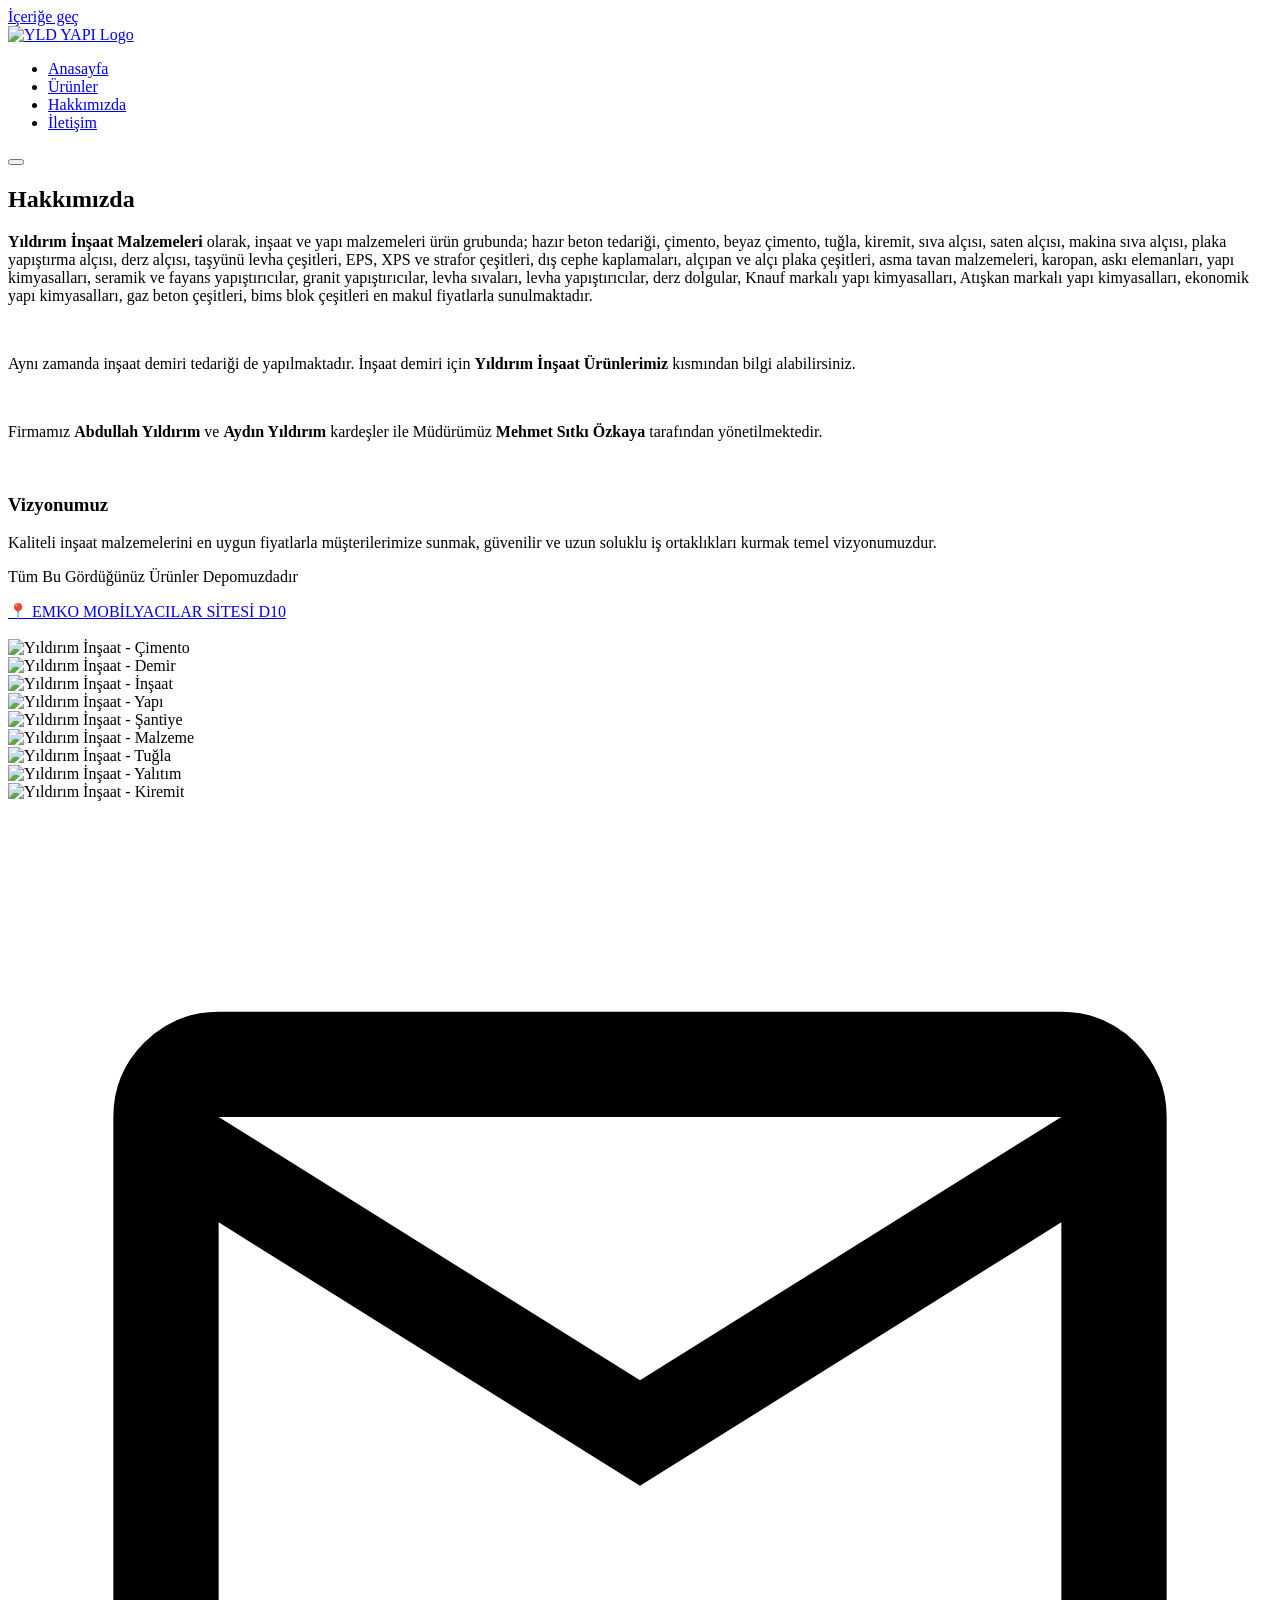
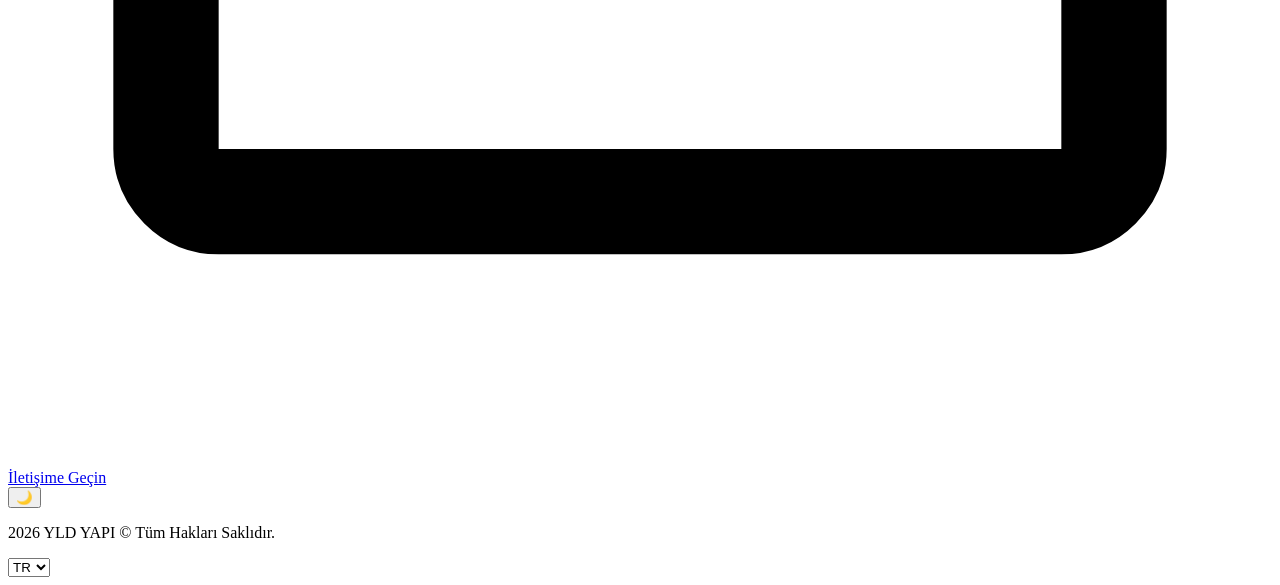
==== hakkimizda.html @ 41328c73 "İlk yapı:4 Sayfalık Html İskeleti" ====
<!DOCTYPE html>
<html lang="tr">
<head>
    <meta charset="UTF-8">
    <meta name="viewport" content="width=device-width, initial-scale=1.0">
    <meta name="description" content="Yıldırım İnşaat Malzemeleri Hakkımızda - 1969'dan beri Eskişehir'de hizmet veren güvenilir inşaat malzemeleri tedarikçisi.">
    <meta property="og:title" content="Hakkımızda | YLD YAPI">
    <meta property="og:description" content="Yıldırım İnşaat Malzemeleri - 1969'dan beri güven.">
    <meta property="og:type" content="website">
    <meta property="og:image" content="resimler/logo.png">
    <link rel="icon" type="image/png" href="resimler/logo.png">
    <link rel="preconnect" href="https://www.googletagmanager.com">
    <link rel="preconnect" href="https://www.google-analytics.com">
    <script>
        window.addEventListener('load', function () {
            var s = document.createElement('script');
            s.async = true;
            s.src = 'https://www.googletagmanager.com/gtag/js?id=G-CNSS5BG22V';
            document.head.appendChild(s);
            window.dataLayer = window.dataLayer || [];
            function gtag() { dataLayer.push(arguments); }
            gtag('js', new Date());
            gtag('config', 'G-CNSS5BG22V');
        });
    </script>
    <title data-i18n="title-about">Hakkımızda | YLD YAPI</title>
    <link rel="preload" as="style" href="style.min.css" onload="this.onload=null;this.rel='stylesheet'">
    <noscript><link rel="stylesheet" href="style.min.css"></noscript>
</head>
<body>
    <a href="#main-content" class="skip-link" data-i18n="skip-label">İçeriğe geç</a>

    <header>
        <div class="logo"><a href="index.html"><img src="resimler/logo.png" alt="YLD YAPI Logo"></a></div>
        <nav class="main-nav">
            <ul>
                <li><a href="index.html"><span class="nav-text" data-i18n="nav-home">Anasayfa</span></a></li>
                <li><a href="urunler.html"><span class="nav-text" data-i18n="nav-products">Ürünler</span></a></li>
                <li><a href="hakkimizda.html"><span class="nav-text" data-i18n="nav-about">Hakkımızda</span></a></li>
                <li><a href="iletisim.html"><span class="nav-text" data-i18n="nav-contact">İletişim</span></a></li>
            </ul>
        </nav>
        <button class="hamburger" aria-label="Menü">
            <span></span><span></span><span></span>
        </button>
    </header>

    <main id="main-content" class="container">
        <h2 data-i18n="about-title">Hakkımızda</h2>
        <p data-i18n="about-p1"><strong>Yıldırım İnşaat Malzemeleri</strong> olarak, inşaat ve yapı malzemeleri ürün grubunda; hazır beton tedariği, çimento, beyaz çimento, tuğla, kiremit, sıva alçısı, saten alçısı, makina sıva alçısı, plaka yapıştırma alçısı, derz alçısı, taşyünü levha çeşitleri, EPS, XPS ve strafor çeşitleri, dış cephe kaplamaları, alçıpan ve alçı plaka çeşitleri, asma tavan malzemeleri, karopan, askı elemanları, yapı kimyasalları, seramik ve fayans yapıştırıcılar, granit yapıştırıcılar, levha sıvaları, levha yapıştırıcılar, derz dolgular, Knauf markalı yapı kimyasalları, Atışkan markalı yapı kimyasalları, ekonomik yapı kimyasalları, gaz beton çeşitleri, bims blok çeşitleri en makul fiyatlarla sunulmaktadır.</p>
        <br>
        <p data-i18n="about-p2">Aynı zamanda inşaat demiri tedariği de yapılmaktadır. İnşaat demiri için <strong>Yıldırım İnşaat Ürünlerimiz</strong> kısmından bilgi alabilirsiniz.</p>
        <br>
        <p data-i18n="about-p3">Firmamız <strong>Abdullah Yıldırım</strong> ve <strong>Aydın Yıldırım</strong> kardeşler ile Müdürümüz <strong>Mehmet Sıtkı Özkaya</strong> tarafından yönetilmektedir.</p>
        <br>
        <aside class="about-aside">
            <h3 data-i18n="aside-title">Vizyonumuz</h3>
            <p data-i18n="aside-text">Kaliteli inşaat malzemelerini en uygun fiyatlarla müşterilerimize sunmak, güvenilir ve uzun soluklu iş ortaklıkları kurmak temel vizyonumuzdur.</p>
        </aside>
        <p class="stock-text" data-i18n="stock-text">Tüm Bu Gördüğünüz Ürünler Depomuzdadır</p>
        <a href="https://maps.google.com/?q=39.73605,30.61983" target="_blank" class="address-link">
            <div class="address-text">
                <span class="location-icon">📍</span> <span data-i18n="stock-address">EMKO MOBİLYACILAR SİTESİ D10</span>
            </div>
        </a>
        <br>
        <div class="about-gallery">
            <div class="gallery-item"><img src="resimler/resim1.webp" alt="Yıldırım İnşaat - Çimento" width="400" height="300" loading="lazy"></div>
            <div class="gallery-item"><img src="resimler/resim2.webp" alt="Yıldırım İnşaat - Demir" width="400" height="300" loading="lazy"></div>
            <div class="gallery-item"><img src="resimler/resim3.webp" alt="Yıldırım İnşaat - İnşaat" width="400" height="300" loading="lazy"></div>
            <div class="gallery-item"><img src="resimler/resim4.webp" alt="Yıldırım İnşaat - Yapı" width="400" height="300" loading="lazy"></div>
            <div class="gallery-item"><img src="resimler/resim5.webp" alt="Yıldırım İnşaat - Şantiye" width="400" height="300" loading="lazy"></div>
            <div class="gallery-item"><img src="resimler/resim6.webp" alt="Yıldırım İnşaat - Malzeme" width="400" height="300" loading="lazy"></div>
            <div class="gallery-item"><img src="resimler/resim7.webp" alt="Yıldırım İnşaat - Tuğla" width="400" height="300" loading="lazy"></div>
            <div class="gallery-item"><img src="resimler/resim8.webp" alt="Yıldırım İnşaat - Yalıtım" width="400" height="300" loading="lazy"></div>
            <div class="gallery-item"><img src="resimler/resim9.webp" alt="Yıldırım İnşaat - Kiremit" width="400" height="300" loading="lazy"></div>
        </div>
        <div class="contact-link-bottom">
            <a href="iletisim.html">
                <svg class="contact-icon" xmlns="http://www.w3.org/2000/svg" viewBox="0 -960 960 960"><path d="M160-160q-33 0-56.5-23.5T80-240v-480q0-33 23.5-56.5T160-800h640q33 0 56.5 23.5T880-720v480q0 33-23.5 56.5T800-160H160Zm320-280L160-640v400h640v-400L480-440Zm0-80 320-200H160l320 200ZM160-640v-80 480-400Z"/></svg>
                <span data-i18n="about-contact">İletişime Geçin</span>
            </a>
        </div>
    </main>

    <footer>
        <button id="dark-mode-toggle" class="mode-btn" aria-label="Tema">🌙</button>
        <p data-i18n="footer-text">2026 YLD YAPI &copy; Tüm Hakları Saklıdır.</p>
        <select id="lang-toggle" class="lang-select" aria-label="Dil seçimi">
            <option value="tr">TR</option>
            <option value="en">EN</option>
            <option value="ar">AR</option>
            <option value="de">DE</option>
            <option value="ru">RU</option>
        </select>
    </footer>
    <script src="script.min.js"></script>
</body>
</html>
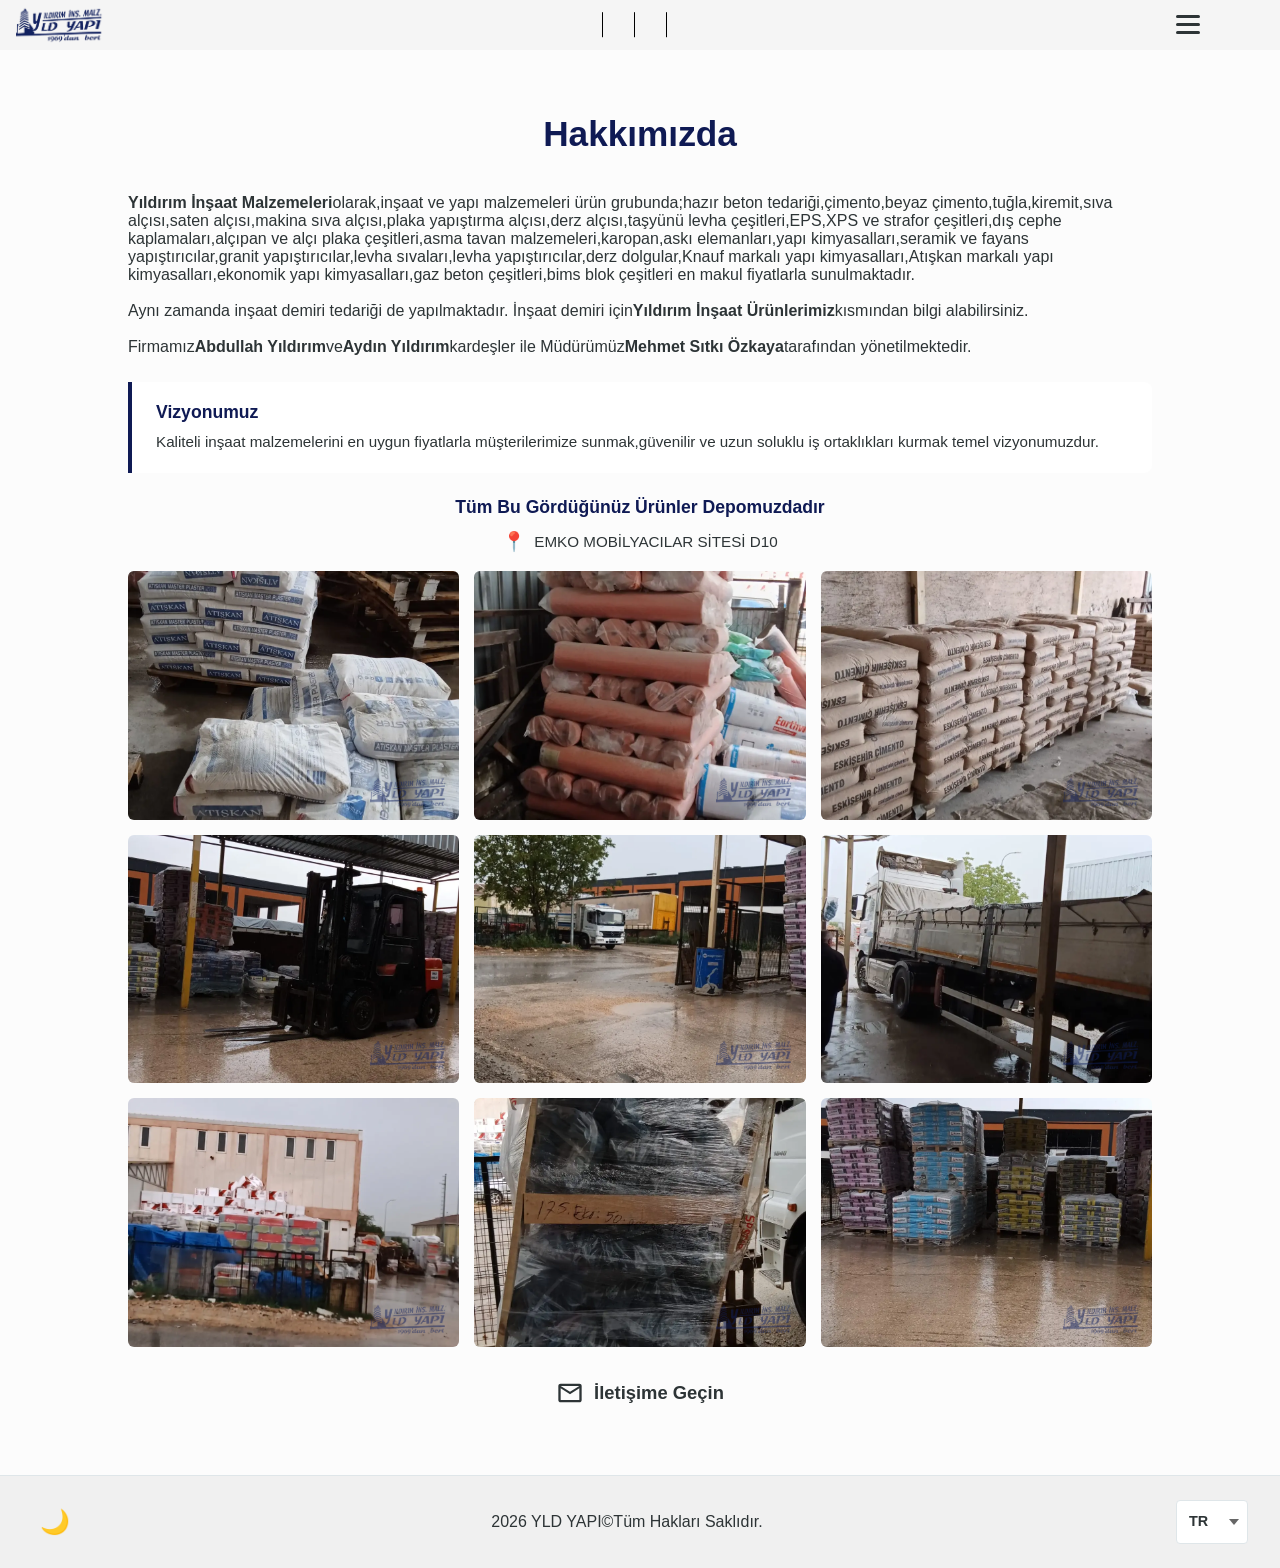
==== commit c4574402: "Clean Urls: vercel.json eklendi, .html uzantıları kaldırıldı" ====
--- a/hakkimizda.html
+++ b/hakkimizda.html
@@ -31,13 +31,13 @@
     <a href="#main-content" class="skip-link" data-i18n="skip-label">İçeriğe geç</a>
 
     <header>
-        <div class="logo"><a href="index.html"><img src="resimler/logo.png" alt="YLD YAPI Logo"></a></div>
+        <div class="logo"><a href="/"><img src="resimler/logo.png" alt="YLD YAPI Logo"></a></div>
         <nav class="main-nav">
             <ul>
-                <li><a href="index.html"><span class="nav-text" data-i18n="nav-home">Anasayfa</span></a></li>
-                <li><a href="urunler.html"><span class="nav-text" data-i18n="nav-products">Ürünler</span></a></li>
-                <li><a href="hakkimizda.html"><span class="nav-text" data-i18n="nav-about">Hakkımızda</span></a></li>
-                <li><a href="iletisim.html"><span class="nav-text" data-i18n="nav-contact">İletişim</span></a></li>
+                <li><a href="/"><span class="nav-text" data-i18n="nav-home">Anasayfa</span></a></li>
+                <li><a href="/urunler"><span class="nav-text" data-i18n="nav-products">Ürünler</span></a></li>
+                <li><a href="/hakkimizda"><span class="nav-text" data-i18n="nav-about">Hakkımızda</span></a></li>
+                <li><a href="/iletisim"><span class="nav-text" data-i18n="nav-contact">İletişim</span></a></li>
             </ul>
         </nav>
         <button class="hamburger" aria-label="Menü">
@@ -76,7 +76,7 @@
             <div class="gallery-item"><img src="resimler/resim9.webp" alt="Yıldırım İnşaat - Kiremit" width="400" height="300" loading="lazy"></div>
         </div>
         <div class="contact-link-bottom">
-            <a href="iletisim.html">
+            <a href="/iletisim">
                 <svg class="contact-icon" xmlns="http://www.w3.org/2000/svg" viewBox="0 -960 960 960"><path d="M160-160q-33 0-56.5-23.5T80-240v-480q0-33 23.5-56.5T160-800h640q33 0 56.5 23.5T880-720v480q0 33-23.5 56.5T800-160H160Zm320-280L160-640v400h640v-400L480-440Zm0-80 320-200H160l320 200ZM160-640v-80 480-400Z"/></svg>
                 <span data-i18n="about-contact">İletişime Geçin</span>
             </a>
--- a/style.min.css
+++ b/style.min.css
@@ -0,0 +1 @@
+:root{--bg-color:#fcfcfc;--text-color:#2d3436;--accent-color:#0f1a54;--card-bg:#ffffff;--border-color:#dfe6e9;--header-bg:#f5f5f5;--footer-bg:#f0f0f0}body.dark-mode{--bg-color:#1e272e;--text-color:#f1f2f6;--card-bg:#2f3640;--border-color:#3d3d3d;--header-bg:#2f3640;--footer-bg:#141b20;--accent-color:#5a7dbf}*{box-sizing:border-box;margin:0;padding:0}:focus-visible{outline:2px solid var(--accent-color);outline-offset:2px}body{font-family:'Inter',sans-serif;background-color:var(--bg-color);color:var(--text-color);transition:0.3s}main{display:block;min-height:calc(100vh - 130px)}@keyframes slideDown{from{transform:translateY(-100%);opacity:0}to{transform:translateY(0);opacity:1}}header{display:flex;justify-content:space-between;align-items:center;padding:0.2rem 5% 0.2rem 0;background:var(--header-bg);border-bottom:1px solid transparent;animation:slideDown 0.6s ease-out;transition:padding 0.4s ease}header.expanded{padding:0.4rem 5% 0.4rem 0}.logo{display:flex;align-items:center;flex-shrink:0;padding-left:1rem}.logo img{height:40px;width:auto;display:block;transition:height 0.4s ease}header.expanded .logo img{height:72px}.main-nav{flex:1;display:flex;justify-content:center}.main-nav ul{display:flex;list-style:none;height:100%}header.expanded .main-nav ul{gap:0}.logo a{display:flex;align-items:center}.main-nav li{display:flex;align-items:center;position:relative}.main-nav li + li{margin-left:32px}.main-nav li + li::before{content:"";position:absolute;left:-17px;top:50%;transform:translateY(-50%);height:1.6rem;width:1px;background:#000}body.dark-mode .main-nav li + li::before{background:#718093}header.expanded .main-nav li + li{margin-left:56px}header.expanded .main-nav li + li::before{left:-30px;height:2.2rem}.main-nav a{text-decoration:none;color:var(--text-color);font-weight:600;text-transform:uppercase;font-size:0;display:inline-flex;align-items:center;gap:6px;transition:all 0.3s ease}.main-nav a:hover{color:var(--accent-color)}.main-nav a::before{font-size:1.6rem;line-height:1;color:var(--text-color)}.main-nav a[href="index.html"]::before{content:"";display:inline-block;width:1.8rem;height:1.8rem;background:url("data:image/svg+xml,%3Csvg xmlns='http://www.w3.org/2000/svg' viewBox='0 -960 960 960'%3E%3Cpath d='M240-200h120v-240h240v240h120v-360L480-740 240-560v360Zm-80 80v-480l320-240 320 240v480H520v-240h-80v240H160Zm320-350Z'/%3E%3C/svg%3E") no-repeat center / contain;filter:brightness(0)}body.dark-mode .main-nav a[href="index.html"]::before{filter:brightness(0) invert(1)}.main-nav a[href="urunler.html"]::before{content:"";display:inline-block;width:1.4rem;height:1.4rem;background:url("data:image/svg+xml,%3Csvg xmlns='http://www.w3.org/2000/svg' viewBox='0 -960 960 960'%3E%3Cpath d='M200-80q-33 0-56.5-23.5T120-160v-480q0-33 23.5-56.5T200-720h80q0-83 58.5-141.5T480-920q83 0 141.5 58.5T680-720h80q33 0 56.5 23.5T840-640v480q0 33-23.5 56.5T760-80H200Zm0-80h560v-480H200v480Zm421.5-298.5Q680-517 680-600h-80q0 50-35 85t-85 35q-50 0-85-35t-35-85h-80q0 83 58.5 141.5T480-400q83 0 141.5-58.5ZM360-720h240q0-50-35-85t-85-35q-50 0-85 35t-35 85ZM200-160v-480 480Z'/%3E%3C/svg%3E") no-repeat center / contain;filter:brightness(0)}body.dark-mode .main-nav a[href="urunler.html"]::before{filter:brightness(0) invert(1)}.main-nav a[href="hakkimizda.html"]::before{content:"";display:inline-block;width:1.4rem;height:1.4rem;background:url("data:image/svg+xml,%3Csvg xmlns='http://www.w3.org/2000/svg' viewBox='0 -960 960 960'%3E%3Cpath d='M480-40 360-160H200q-33 0-56.5-23.5T120-240v-560q0-33 23.5-56.5T200-880h560q33 0 56.5 23.5T840-800v560q0 33-23.5 56.5T760-160H600L480-40ZM200-286q54-53 125.5-83.5T480-400q83 0 154.5 30.5T760-286v-514H200v514Zm379-235q41-41 41-99t-41-99q-41-41-99-41t-99 41q-41 41-41 99t41 99q41 41 99 41t99-41ZM280-240h400v-10q-42-35-93-52.5T480-320q-56 0-107 17.5T280-250v10Zm157.5-337.5Q420-595 420-620t17.5-42.5Q455-680 480-680t42.5 17.5Q540-645 540-620t-17.5 42.5Q505-560 480-560t-42.5-17.5ZM480-543Z'/%3E%3C/svg%3E") no-repeat center / contain;filter:brightness(0)}body.dark-mode .main-nav a[href="hakkimizda.html"]::before{filter:brightness(0) invert(1)}.main-nav a[href="iletisim.html"]::before{content:"✉"}header.expanded .main-nav a{font-size:0.9rem}header.expanded .main-nav a:hover{transform:scale(1.1)}.nav-text{display:inline-block;overflow:hidden;max-width:0;opacity:0;transition:max-width 0.4s ease,opacity 0.4s ease,margin-left 0.4s ease;vertical-align:middle}header.expanded .nav-text{max-width:200px;opacity:1;margin-left:4px}.hamburger{display:flex;flex-direction:column;gap:5px;background:none;border:none;cursor:pointer;padding:12px;margin-right:4px;min-width:48px;align-items:center;justify-content:center}.hamburger span{display:block;width:24px;height:3px;background:var(--text-color);border-radius:2px;transition:all 0.3s ease}header.expanded .hamburger span:nth-child(1){transform:rotate(45deg) translate(5px,5px)}header.expanded .hamburger span:nth-child(2){opacity:0}header.expanded .hamburger span:nth-child(3){transform:rotate(-45deg) translate(5px,-5px)}.mode-btn{border:none;cursor:pointer;font-size:1.5rem;background:none;padding:8px;min-width:44px;min-height:44px;transition:transform 0.2s}.mode-btn:hover{transform:scale(1.2)}.lang-select{border:1px solid var(--border-color);cursor:pointer;font-size:0.9rem;background:var(--card-bg);color:var(--text-color);padding:8px 28px 8px 12px;min-width:72px;min-height:44px;border-radius:4px;font-weight:600;outline:2px solid transparent;outline-offset:2px;appearance:none;-webkit-appearance:none;background-image:url("data:image/svg+xml,%3Csvg xmlns='http://www.w3.org/2000/svg' width='10' height='6'%3E%3Cpath d='M0 0l5 6 5-6z' fill='%23666'/%3E%3C/svg%3E");background-repeat:no-repeat;background-position:right 8px center;line-height:1.2}.lang-select:focus{outline-color:var(--accent-color)}.container{padding:4rem 10%}.container h2{text-align:center;margin-bottom:2.5rem;font-size:2.2rem;font-weight:800;color:var(--accent-color)}.hero{position:relative;height:90vh;overflow:hidden;color:white}.slider-track{display:flex;width:300vw;height:100%;transition:transform 0.6s cubic-bezier(0.22,0.61,0.36,1);cursor:grab}.slider-track.dragging{cursor:grabbing;transition:none}.slider-item{width:100vw;height:100%;position:relative;flex-shrink:0;user-select:none}.slider-item::after{content:"";position:absolute;bottom:20px;right:20px;width:120px;height:50px;background:url('resimler/logo.png') no-repeat center / contain;z-index:3;pointer-events:none}.slide-images{display:grid;grid-template-columns:repeat(3,1fr);width:100%;height:100%}.slide-img{background-size:cover;background-position:center;min-height:200px}.slide-overlay{position:absolute;inset:0;background:rgba(0,0,0,0.5)}.slide-text{position:absolute;inset:0;display:flex;align-items:center;justify-content:center;z-index:2}.slide-text h1{font-size:5rem;text-align:center;font-style:italic;font-weight:700}.slider-dots{position:absolute;bottom:6vh;left:50%;transform:translateX(-50%);z-index:3;display:flex;gap:12px}.dot{width:14px;height:14px;border-radius:50%;background:rgba(255,255,255,0.4);cursor:pointer;transition:all 0.3s ease;border:2px solid rgba(255,255,255,0.6)}.dot.active{background:white;transform:scale(1.2);border-color:white}.btn-container{position:absolute;bottom:12vh;left:50%;transform:translateX(-50%);z-index:3}.btn{background-color:#6c757d;color:white;padding:12px 30px;text-decoration:none;border-radius:4px;font-weight:bold;transition:all 0.3s ease;display:inline-block;cursor:pointer}.btn:hover{box-shadow:0 8px 25px rgba(108,117,125,0.5);transform:translateY(-3px);font-weight:900}.arrow{position:absolute;top:50%;transform:translateY(-50%);z-index:3;background:rgba(255,255,255,0.25);color:white;border:none;font-size:2rem;padding:10px 16px;cursor:pointer;border-radius:4px;transition:all 0.3s ease}.arrow:hover{background:rgba(255,255,255,0.5)}.arrow-prev{left:20px}.arrow-next{right:20px}.arrow.hidden{display:none}.product-grid{display:flex;flex-wrap:wrap;gap:20px;justify-content:center}.product-link{text-decoration:none;color:inherit;width:calc((100% - 40px) / 3);display:block}.product-card{border:1px solid #eee;padding:1rem;text-align:center;transition:transform 0.3s ease,box-shadow 0.3s ease;background:var(--card-bg)}.product-link:hover .product-card{transform:scale(1.05);box-shadow:0 8px 25px rgba(0,0,0,0.15)}.product-img{height:150px;background-size:cover;background-position:center;border-radius:8px 8px 0 0}footer{display:flex;align-items:center;justify-content:space-between;padding:1.5rem 2rem;background-color:var(--footer-bg);border-top:1px solid var(--border-color);color:var(--text-color);transition:background-color 0.3s,color 0.3s}footer p{margin:0;display:flex;align-items:center;gap:8px}.footer-icon{width:20px;height:20px;fill:currentColor}.contact-wrapper{display:flex;gap:40px;margin-top:2rem}.contact-info{flex:1}.contact-right{flex:1;display:flex;flex-direction:column}.contact-right h3{text-align:center;margin:1.5rem 0 1rem}.contact-right ul{list-style:none;text-align:center}.contact-right ul li{margin-bottom:0.5rem}.contact-right ul li:last-child{margin-bottom:0}.contact-form{display:flex;flex-direction:column;gap:15px}.contact-form input,.contact-form textarea{padding:15px;border:2px solid var(--border-color);width:100%;border-radius:4px;background:var(--card-bg);color:var(--text-color);outline:2px solid transparent;outline-offset:2px}.contact-form input::placeholder,.contact-form textarea::placeholder{color:var(--text-color);opacity:0.6}.contact-form input:focus,.contact-form textarea:focus{border-color:var(--accent-color);outline:2px solid var(--accent-color)}.whatsapp-section{text-align:center;margin-top:2rem}.whatsapp-section p{font-weight:700;margin-bottom:0.8rem;color:var(--text-color)}.whatsapp-links{display:flex;justify-content:center;gap:1.5rem;flex-wrap:wrap}.whatsapp-link{display:inline-flex;align-items:center;gap:8px;color:var(--text-color);text-decoration:none;font-weight:600;transition:color 0.3s}.whatsapp-link:hover{color:#25D366}.whatsapp-icon{width:22px;height:22px;fill:currentColor}.stock-text{text-align:center;font-size:1.1rem;font-weight:600;margin:1.5rem 0 0.5rem;color:var(--accent-color)}.map-box{width:100%;height:350px;margin-top:0;overflow:hidden;border:1px solid var(--border-color)}.map-box iframe{width:100%;height:100%;border:0}.address-text{margin-top:0.8rem;font-size:0.95rem;color:var(--text-color);display:flex;align-items:center;justify-content:center;gap:8px}.location-icon{font-size:1.2rem}.address-link{text-decoration:none;display:block;color:inherit;transition:transform 0.3s ease}.address-link:hover{transform:scale(1.03)}.phone-link{color:var(--text-color);text-decoration:underline;text-underline-offset:3px;font-weight:600;font-size:0.95rem}.phone-link:hover{color:var(--accent-color)}.contact-link-bottom{text-align:center;margin-top:2rem}.contact-link-bottom a{display:inline-flex;align-items:center;gap:10px;color:var(--text-color);text-decoration:none;font-weight:700;font-size:1.15rem;transition:color 0.3s}.contact-link-bottom a:hover{color:var(--accent-color)}.contact-link-bottom .contact-icon{width:28px;height:28px;fill:currentColor}.about-gallery{display:grid;grid-template-columns:repeat(3,1fr);gap:15px;margin-bottom:2rem}.about-gallery .gallery-item{aspect-ratio:4/3;overflow:hidden;border-radius:6px}.about-gallery .gallery-item img{width:100%;height:100%;object-fit:cover;display:block}.about-gallery .gallery-item{position:relative}.about-gallery .gallery-item::after{content:"";position:absolute;bottom:10px;right:10px;width:80px;height:35px;background:url('resimler/logo.png') no-repeat center / contain;opacity:0.5;pointer-events:none}.about-bottom-item{flex:1;text-align:center}.about-bottom-item a{display:inline-flex;align-items:center;gap:8px;color:var(--text-color);text-decoration:none;font-weight:700;font-size:1.15rem;transition:color 0.3s}.about-bottom-item a:hover{color:var(--accent-color)}.about-bottom-item .contact-icon{width:28px;height:28px;fill:currentColor}.about-bottom-item .sep{margin:0 4px;opacity:0.5}.about-bottom-item p{margin:0}.about-aside{background:var(--card-bg);border-left:4px solid var(--accent-color);padding:1.2rem 1.5rem;border-radius:0 8px 8px 0;margin:0.5rem 0}.about-aside h3{margin:0 0 0.5rem;font-size:1.1rem;color:var(--accent-color)}.about-aside p{margin:0;font-size:0.95rem;line-height:1.5}.skip-link{position:absolute;top:-100%;left:0;z-index:9999;background:var(--accent-color);color:#fff;padding:10px 16px;font-weight:700;text-decoration:none;border-radius:0 0 4px 0}.skip-link:focus{top:0}@keyframes fadeIn{from{opacity:0;transform:translateY(8px)}to{opacity:1;transform:translateY(0)}}main{animation:fadeIn 0.5s ease-out}[dir="rtl"] .about-aside{border-left:none;border-right:4px solid var(--accent-color);border-radius:8px 0 0 8px}[dir="rtl"] .skip-link{left:auto;right:0;border-radius:0 0 0 4px}[dir="rtl"] .contact-form input,[dir="rtl"] .contact-form textarea{text-align:right}[dir="rtl"] .address-text{direction:rtl}[dir="rtl"] .whatsapp-link{direction:rtl}@media (max-width:1024px) and (min-width:769px){header{padding:0.5rem 1.5rem}.main-nav a::before{font-size:1.4rem}.main-nav li + li{margin-left:36px}.main-nav li + li::before{left:-20px}.hero{height:calc(100vh - 130px);min-height:50vh}.slide-images{height:calc(100vh - 130px);min-height:50vh}.slide-img{height:calc(100vh - 130px);min-height:50vh}.container{padding:3rem 5%}.container h2{font-size:2rem}.product-link{width:calc((100% - 20px) / 2)}.contact-wrapper{flex-direction:column}.about-gallery{grid-template-columns:repeat(2,1fr)}}@media (max-width:768px){.hamburger{display:none}header{padding:0.5rem 0.8rem}.main-nav a{font-size:0}.main-nav a::before{font-size:1.6rem}.nav-text{max-width:0;opacity:0;margin:0}header.expanded .nav-text{max-width:0;opacity:0;margin:0}.main-nav li + li{margin-left:40px}header.expanded .main-nav li + li{margin-left:40px}.main-nav li + li::before{left:-22px;height:1.5rem}header.expanded .main-nav li + li::before{left:-22px;height:1.5rem}header.expanded .main-nav a{font-size:0}.hero{height:calc(100vh - 130px);min-height:50vh}.hero .btn{font-size:0.9rem;padding:10px 20px}.slide-text h1{font-size:1.5rem}.slide-images{height:calc(100vh - 130px);min-height:50vh}.slide-img{height:calc(100vh - 130px);min-height:50vh}.container{padding:2rem 1rem}.container h2{font-size:1.6rem;margin-bottom:1.5rem}.product-link{width:100%}.about-gallery{grid-template-columns:1fr}footer{flex-direction:column;gap:12px;text-align:center}footer p{justify-content:center;font-size:0.85rem}.map-box{height:250px}.contact-right{width:100%}.whatsapp-links{flex-direction:column;align-items:center;gap:0.8rem}.slider-dots{bottom:40px}.arrow{font-size:1.2rem;padding:6px 10px}.arrow-prev{left:8px}.arrow-next{right:8px}}@media (max-width:480px){.hero{min-height:40vh;height:calc(100vh - 130px)}.slide-text h1{font-size:1.2rem}.slide-images{height:calc(100vh - 130px);min-height:40vh}.slide-img{height:calc(100vh - 130px);min-height:40vh}.slider-dots{bottom:30px}.slider-dots .dot{width:8px;height:8px}.arrow{display:none}.main-nav a::before{font-size:1rem}.main-nav li + li{margin-left:6px}.main-nav li + li::before{left:-5px}header.expanded .main-nav li + li::before{left:-5px}}
--- a/style.min.css
+++ b/style.min.css
@@ -0,0 +1 @@
+:root{--bg-color:#fcfcfc;--text-color:#2d3436;--accent-color:#0f1a54;--card-bg:#ffffff;--border-color:#dfe6e9;--header-bg:#f5f5f5;--footer-bg:#f0f0f0}body.dark-mode{--bg-color:#1e272e;--text-color:#f1f2f6;--card-bg:#2f3640;--border-color:#3d3d3d;--header-bg:#2f3640;--footer-bg:#141b20;--accent-color:#5a7dbf}*{box-sizing:border-box;margin:0;padding:0}:focus-visible{outline:2px solid var(--accent-color);outline-offset:2px}body{font-family:'Inter',sans-serif;background-color:var(--bg-color);color:var(--text-color);transition:0.3s}main{display:block;min-height:calc(100vh - 130px)}@keyframes slideDown{from{transform:translateY(-100%);opacity:0}to{transform:translateY(0);opacity:1}}header{display:flex;justify-content:space-between;align-items:center;padding:0.2rem 5% 0.2rem 0;background:var(--header-bg);border-bottom:1px solid transparent;animation:slideDown 0.6s ease-out;transition:padding 0.4s ease}header.expanded{padding:0.4rem 5% 0.4rem 0}.logo{display:flex;align-items:center;flex-shrink:0;padding-left:1rem}.logo img{height:40px;width:auto;display:block;transition:height 0.4s ease}header.expanded .logo img{height:72px}.main-nav{flex:1;display:flex;justify-content:center}.main-nav ul{display:flex;list-style:none;height:100%}header.expanded .main-nav ul{gap:0}.logo a{display:flex;align-items:center}.main-nav li{display:flex;align-items:center;position:relative}.main-nav li + li{margin-left:32px}.main-nav li + li::before{content:"";position:absolute;left:-17px;top:50%;transform:translateY(-50%);height:1.6rem;width:1px;background:#000}body.dark-mode .main-nav li + li::before{background:#718093}header.expanded .main-nav li + li{margin-left:56px}header.expanded .main-nav li + li::before{left:-30px;height:2.2rem}.main-nav a{text-decoration:none;color:var(--text-color);font-weight:600;text-transform:uppercase;font-size:0;display:inline-flex;align-items:center;gap:6px;transition:all 0.3s ease}.main-nav a:hover{color:var(--accent-color)}.main-nav a::before{font-size:1.6rem;line-height:1;color:var(--text-color)}.main-nav a[href="index.html"]::before{content:"";display:inline-block;width:1.8rem;height:1.8rem;background:url("data:image/svg+xml,%3Csvg xmlns='http://www.w3.org/2000/svg' viewBox='0 -960 960 960'%3E%3Cpath d='M240-200h120v-240h240v240h120v-360L480-740 240-560v360Zm-80 80v-480l320-240 320 240v480H520v-240h-80v240H160Zm320-350Z'/%3E%3C/svg%3E") no-repeat center / contain;filter:brightness(0)}body.dark-mode .main-nav a[href="index.html"]::before{filter:brightness(0) invert(1)}.main-nav a[href="urunler.html"]::before{content:"";display:inline-block;width:1.4rem;height:1.4rem;background:url("data:image/svg+xml,%3Csvg xmlns='http://www.w3.org/2000/svg' viewBox='0 -960 960 960'%3E%3Cpath d='M200-80q-33 0-56.5-23.5T120-160v-480q0-33 23.5-56.5T200-720h80q0-83 58.5-141.5T480-920q83 0 141.5 58.5T680-720h80q33 0 56.5 23.5T840-640v480q0 33-23.5 56.5T760-80H200Zm0-80h560v-480H200v480Zm421.5-298.5Q680-517 680-600h-80q0 50-35 85t-85 35q-50 0-85-35t-35-85h-80q0 83 58.5 141.5T480-400q83 0 141.5-58.5ZM360-720h240q0-50-35-85t-85-35q-50 0-85 35t-35 85ZM200-160v-480 480Z'/%3E%3C/svg%3E") no-repeat center / contain;filter:brightness(0)}body.dark-mode .main-nav a[href="urunler.html"]::before{filter:brightness(0) invert(1)}.main-nav a[href="hakkimizda.html"]::before{content:"";display:inline-block;width:1.4rem;height:1.4rem;background:url("data:image/svg+xml,%3Csvg xmlns='http://www.w3.org/2000/svg' viewBox='0 -960 960 960'%3E%3Cpath d='M480-40 360-160H200q-33 0-56.5-23.5T120-240v-560q0-33 23.5-56.5T200-880h560q33 0 56.5 23.5T840-800v560q0 33-23.5 56.5T760-160H600L480-40ZM200-286q54-53 125.5-83.5T480-400q83 0 154.5 30.5T760-286v-514H200v514Zm379-235q41-41 41-99t-41-99q-41-41-99-41t-99 41q-41 41-41 99t41 99q41 41 99 41t99-41ZM280-240h400v-10q-42-35-93-52.5T480-320q-56 0-107 17.5T280-250v10Zm157.5-337.5Q420-595 420-620t17.5-42.5Q455-680 480-680t42.5 17.5Q540-645 540-620t-17.5 42.5Q505-560 480-560t-42.5-17.5ZM480-543Z'/%3E%3C/svg%3E") no-repeat center / contain;filter:brightness(0)}body.dark-mode .main-nav a[href="hakkimizda.html"]::before{filter:brightness(0) invert(1)}.main-nav a[href="iletisim.html"]::before{content:"✉"}header.expanded .main-nav a{font-size:0.9rem}header.expanded .main-nav a:hover{transform:scale(1.1)}.nav-text{display:inline-block;overflow:hidden;max-width:0;opacity:0;transition:max-width 0.4s ease,opacity 0.4s ease,margin-left 0.4s ease;vertical-align:middle}header.expanded .nav-text{max-width:200px;opacity:1;margin-left:4px}.hamburger{display:flex;flex-direction:column;gap:5px;background:none;border:none;cursor:pointer;padding:12px;margin-right:4px;min-width:48px;align-items:center;justify-content:center}.hamburger span{display:block;width:24px;height:3px;background:var(--text-color);border-radius:2px;transition:all 0.3s ease}header.expanded .hamburger span:nth-child(1){transform:rotate(45deg) translate(5px,5px)}header.expanded .hamburger span:nth-child(2){opacity:0}header.expanded .hamburger span:nth-child(3){transform:rotate(-45deg) translate(5px,-5px)}.mode-btn{border:none;cursor:pointer;font-size:1.5rem;background:none;padding:8px;min-width:44px;min-height:44px;transition:transform 0.2s}.mode-btn:hover{transform:scale(1.2)}.lang-select{border:1px solid var(--border-color);cursor:pointer;font-size:0.9rem;background:var(--card-bg);color:var(--text-color);padding:8px 28px 8px 12px;min-width:72px;min-height:44px;border-radius:4px;font-weight:600;outline:2px solid transparent;outline-offset:2px;appearance:none;-webkit-appearance:none;background-image:url("data:image/svg+xml,%3Csvg xmlns='http://www.w3.org/2000/svg' width='10' height='6'%3E%3Cpath d='M0 0l5 6 5-6z' fill='%23666'/%3E%3C/svg%3E");background-repeat:no-repeat;background-position:right 8px center;line-height:1.2}.lang-select:focus{outline-color:var(--accent-color)}.container{padding:4rem 10%}.container h2{text-align:center;margin-bottom:2.5rem;font-size:2.2rem;font-weight:800;color:var(--accent-color)}.hero{position:relative;height:90vh;overflow:hidden;color:white}.slider-track{display:flex;width:300vw;height:100%;transition:transform 0.6s cubic-bezier(0.22,0.61,0.36,1);cursor:grab}.slider-track.dragging{cursor:grabbing;transition:none}.slider-item{width:100vw;height:100%;position:relative;flex-shrink:0;user-select:none}.slider-item::after{content:"";position:absolute;bottom:20px;right:20px;width:120px;height:50px;background:url('resimler/logo.png') no-repeat center / contain;z-index:3;pointer-events:none}.slide-images{display:grid;grid-template-columns:repeat(3,1fr);width:100%;height:100%}.slide-img{background-size:cover;background-position:center;min-height:200px}.slide-overlay{position:absolute;inset:0;background:rgba(0,0,0,0.5)}.slide-text{position:absolute;inset:0;display:flex;align-items:center;justify-content:center;z-index:2}.slide-text h1{font-size:5rem;text-align:center;font-style:italic;font-weight:700}.slider-dots{position:absolute;bottom:6vh;left:50%;transform:translateX(-50%);z-index:3;display:flex;gap:12px}.dot{width:14px;height:14px;border-radius:50%;background:rgba(255,255,255,0.4);cursor:pointer;transition:all 0.3s ease;border:2px solid rgba(255,255,255,0.6)}.dot.active{background:white;transform:scale(1.2);border-color:white}.btn-container{position:absolute;bottom:12vh;left:50%;transform:translateX(-50%);z-index:3}.btn{background-color:#6c757d;color:white;padding:12px 30px;text-decoration:none;border-radius:4px;font-weight:bold;transition:all 0.3s ease;display:inline-block;cursor:pointer}.btn:hover{box-shadow:0 8px 25px rgba(108,117,125,0.5);transform:translateY(-3px);font-weight:900}.arrow{position:absolute;top:50%;transform:translateY(-50%);z-index:3;background:rgba(255,255,255,0.25);color:white;border:none;font-size:2rem;padding:10px 16px;cursor:pointer;border-radius:4px;transition:all 0.3s ease}.arrow:hover{background:rgba(255,255,255,0.5)}.arrow-prev{left:20px}.arrow-next{right:20px}.arrow.hidden{display:none}.product-grid{display:flex;flex-wrap:wrap;gap:20px;justify-content:center}.product-link{text-decoration:none;color:inherit;width:calc((100% - 40px) / 3);display:block}.product-card{border:1px solid #eee;padding:1rem;text-align:center;transition:transform 0.3s ease,box-shadow 0.3s ease;background:var(--card-bg)}.product-link:hover .product-card{transform:scale(1.05);box-shadow:0 8px 25px rgba(0,0,0,0.15)}.product-img{height:150px;background-size:cover;background-position:center;border-radius:8px 8px 0 0}footer{display:flex;align-items:center;justify-content:space-between;padding:1.5rem 2rem;background-color:var(--footer-bg);border-top:1px solid var(--border-color);color:var(--text-color);transition:background-color 0.3s,color 0.3s}footer p{margin:0;display:flex;align-items:center;gap:8px}.footer-icon{width:20px;height:20px;fill:currentColor}.contact-wrapper{display:flex;gap:40px;margin-top:2rem}.contact-info{flex:1}.contact-right{flex:1;display:flex;flex-direction:column}.contact-right h3{text-align:center;margin:1.5rem 0 1rem}.contact-right ul{list-style:none;text-align:center}.contact-right ul li{margin-bottom:0.5rem}.contact-right ul li:last-child{margin-bottom:0}.contact-form{display:flex;flex-direction:column;gap:15px}.contact-form input,.contact-form textarea{padding:15px;border:2px solid var(--border-color);width:100%;border-radius:4px;background:var(--card-bg);color:var(--text-color);outline:2px solid transparent;outline-offset:2px}.contact-form input::placeholder,.contact-form textarea::placeholder{color:var(--text-color);opacity:0.6}.contact-form input:focus,.contact-form textarea:focus{border-color:var(--accent-color);outline:2px solid var(--accent-color)}.whatsapp-section{text-align:center;margin-top:2rem}.whatsapp-section p{font-weight:700;margin-bottom:0.8rem;color:var(--text-color)}.whatsapp-links{display:flex;justify-content:center;gap:1.5rem;flex-wrap:wrap}.whatsapp-link{display:inline-flex;align-items:center;gap:8px;color:var(--text-color);text-decoration:none;font-weight:600;transition:color 0.3s}.whatsapp-link:hover{color:#25D366}.whatsapp-icon{width:22px;height:22px;fill:currentColor}.stock-text{text-align:center;font-size:1.1rem;font-weight:600;margin:1.5rem 0 0.5rem;color:var(--accent-color)}.map-box{width:100%;height:350px;margin-top:0;overflow:hidden;border:1px solid var(--border-color)}.map-box iframe{width:100%;height:100%;border:0}.address-text{margin-top:0.8rem;font-size:0.95rem;color:var(--text-color);display:flex;align-items:center;justify-content:center;gap:8px}.location-icon{font-size:1.2rem}.address-link{text-decoration:none;display:block;color:inherit;transition:transform 0.3s ease}.address-link:hover{transform:scale(1.03)}.phone-link{color:var(--text-color);text-decoration:underline;text-underline-offset:3px;font-weight:600;font-size:0.95rem}.phone-link:hover{color:var(--accent-color)}.contact-link-bottom{text-align:center;margin-top:2rem}.contact-link-bottom a{display:inline-flex;align-items:center;gap:10px;color:var(--text-color);text-decoration:none;font-weight:700;font-size:1.15rem;transition:color 0.3s}.contact-link-bottom a:hover{color:var(--accent-color)}.contact-link-bottom .contact-icon{width:28px;height:28px;fill:currentColor}.about-gallery{display:grid;grid-template-columns:repeat(3,1fr);gap:15px;margin-bottom:2rem}.about-gallery .gallery-item{aspect-ratio:4/3;overflow:hidden;border-radius:6px}.about-gallery .gallery-item img{width:100%;height:100%;object-fit:cover;display:block}.about-gallery .gallery-item{position:relative}.about-gallery .gallery-item::after{content:"";position:absolute;bottom:10px;right:10px;width:80px;height:35px;background:url('resimler/logo.png') no-repeat center / contain;opacity:0.5;pointer-events:none}.about-bottom-item{flex:1;text-align:center}.about-bottom-item a{display:inline-flex;align-items:center;gap:8px;color:var(--text-color);text-decoration:none;font-weight:700;font-size:1.15rem;transition:color 0.3s}.about-bottom-item a:hover{color:var(--accent-color)}.about-bottom-item .contact-icon{width:28px;height:28px;fill:currentColor}.about-bottom-item .sep{margin:0 4px;opacity:0.5}.about-bottom-item p{margin:0}.about-aside{background:var(--card-bg);border-left:4px solid var(--accent-color);padding:1.2rem 1.5rem;border-radius:0 8px 8px 0;margin:0.5rem 0}.about-aside h3{margin:0 0 0.5rem;font-size:1.1rem;color:var(--accent-color)}.about-aside p{margin:0;font-size:0.95rem;line-height:1.5}.skip-link{position:absolute;top:-100%;left:0;z-index:9999;background:var(--accent-color);color:#fff;padding:10px 16px;font-weight:700;text-decoration:none;border-radius:0 0 4px 0}.skip-link:focus{top:0}@keyframes fadeIn{from{opacity:0;transform:translateY(8px)}to{opacity:1;transform:translateY(0)}}main{animation:fadeIn 0.5s ease-out}[dir="rtl"] .about-aside{border-left:none;border-right:4px solid var(--accent-color);border-radius:8px 0 0 8px}[dir="rtl"] .skip-link{left:auto;right:0;border-radius:0 0 0 4px}[dir="rtl"] .contact-form input,[dir="rtl"] .contact-form textarea{text-align:right}[dir="rtl"] .address-text{direction:rtl}[dir="rtl"] .whatsapp-link{direction:rtl}@media (max-width:1024px) and (min-width:769px){header{padding:0.5rem 1.5rem}.main-nav a::before{font-size:1.4rem}.main-nav li + li{margin-left:36px}.main-nav li + li::before{left:-20px}.hero{height:calc(100vh - 130px);min-height:50vh}.slide-images{height:calc(100vh - 130px);min-height:50vh}.slide-img{height:calc(100vh - 130px);min-height:50vh}.container{padding:3rem 5%}.container h2{font-size:2rem}.product-link{width:calc((100% - 20px) / 2)}.contact-wrapper{flex-direction:column}.about-gallery{grid-template-columns:repeat(2,1fr)}}@media (max-width:768px){.hamburger{display:none}header{padding:0.5rem 0.8rem}.main-nav a{font-size:0}.main-nav a::before{font-size:1.6rem}.nav-text{max-width:0;opacity:0;margin:0}header.expanded .nav-text{max-width:0;opacity:0;margin:0}.main-nav li + li{margin-left:40px}header.expanded .main-nav li + li{margin-left:40px}.main-nav li + li::before{left:-22px;height:1.5rem}header.expanded .main-nav li + li::before{left:-22px;height:1.5rem}header.expanded .main-nav a{font-size:0}.hero{height:calc(100vh - 130px);min-height:50vh}.hero .btn{font-size:0.9rem;padding:10px 20px}.slide-text h1{font-size:1.5rem}.slide-images{height:calc(100vh - 130px);min-height:50vh}.slide-img{height:calc(100vh - 130px);min-height:50vh}.container{padding:2rem 1rem}.container h2{font-size:1.6rem;margin-bottom:1.5rem}.product-link{width:100%}.about-gallery{grid-template-columns:1fr}footer{flex-direction:column;gap:12px;text-align:center}footer p{justify-content:center;font-size:0.85rem}.map-box{height:250px}.contact-right{width:100%}.whatsapp-links{flex-direction:column;align-items:center;gap:0.8rem}.slider-dots{bottom:40px}.arrow{font-size:1.2rem;padding:6px 10px}.arrow-prev{left:8px}.arrow-next{right:8px}}@media (max-width:480px){.hero{min-height:40vh;height:calc(100vh - 130px)}.slide-text h1{font-size:1.2rem}.slide-images{height:calc(100vh - 130px);min-height:40vh}.slide-img{height:calc(100vh - 130px);min-height:40vh}.slider-dots{bottom:30px}.slider-dots .dot{width:8px;height:8px}.arrow{display:none}.main-nav a::before{font-size:1rem}.main-nav li + li{margin-left:6px}.main-nav li + li::before{left:-5px}header.expanded .main-nav li + li::before{left:-5px}}
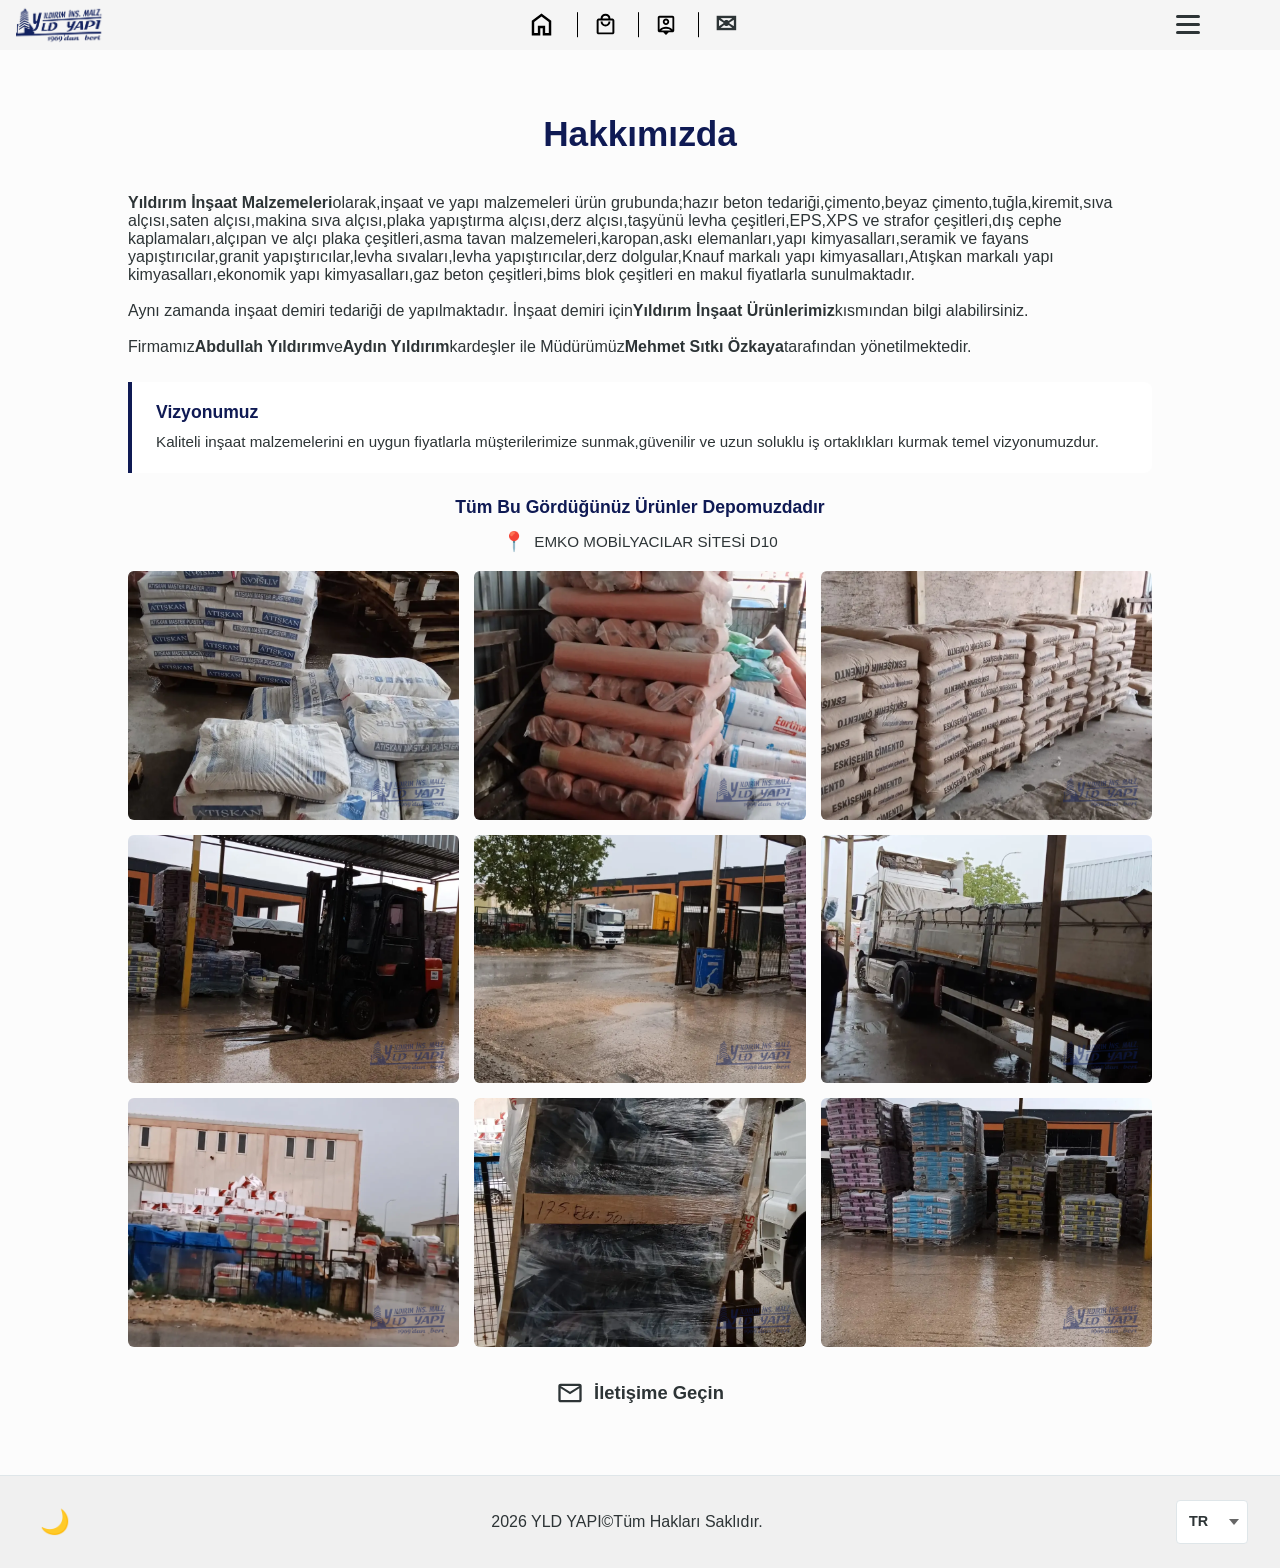
==== commit 973df16b: "fix: html linkleri için." ====
--- a/hakkimizda.html
+++ b/hakkimizda.html
@@ -24,20 +24,19 @@
         });
     </script>
     <title data-i18n="title-about">Hakkımızda | YLD YAPI</title>
-    <link rel="preload" as="style" href="style.min.css" onload="this.onload=null;this.rel='stylesheet'">
-    <noscript><link rel="stylesheet" href="style.min.css"></noscript>
+    <link rel="stylesheet" href="style.min.css">
 </head>
 <body>
     <a href="#main-content" class="skip-link" data-i18n="skip-label">İçeriğe geç</a>
 
     <header>
-        <div class="logo"><a href="/"><img src="resimler/logo.png" alt="YLD YAPI Logo"></a></div>
+        <div class="logo"><a href="index.html"><img src="resimler/logo.png" alt="YLD YAPI Logo"></a></div>
         <nav class="main-nav">
             <ul>
-                <li><a href="/"><span class="nav-text" data-i18n="nav-home">Anasayfa</span></a></li>
-                <li><a href="/urunler"><span class="nav-text" data-i18n="nav-products">Ürünler</span></a></li>
-                <li><a href="/hakkimizda"><span class="nav-text" data-i18n="nav-about">Hakkımızda</span></a></li>
-                <li><a href="/iletisim"><span class="nav-text" data-i18n="nav-contact">İletişim</span></a></li>
+                <li><a href="index.html"><span class="nav-text" data-i18n="nav-home">Anasayfa</span></a></li>
+                <li><a href="urunler.html"><span class="nav-text" data-i18n="nav-products">Ürünler</span></a></li>
+                <li><a href="hakkimizda.html"><span class="nav-text" data-i18n="nav-about">Hakkımızda</span></a></li>
+                <li><a href="iletisim.html"><span class="nav-text" data-i18n="nav-contact">İletişim</span></a></li>
             </ul>
         </nav>
         <button class="hamburger" aria-label="Menü">
@@ -76,7 +75,7 @@
             <div class="gallery-item"><img src="resimler/resim9.webp" alt="Yıldırım İnşaat - Kiremit" width="400" height="300" loading="lazy"></div>
         </div>
         <div class="contact-link-bottom">
-            <a href="/iletisim">
+            <a href="iletisim.html">
                 <svg class="contact-icon" xmlns="http://www.w3.org/2000/svg" viewBox="0 -960 960 960"><path d="M160-160q-33 0-56.5-23.5T80-240v-480q0-33 23.5-56.5T160-800h640q33 0 56.5 23.5T880-720v480q0 33-23.5 56.5T800-160H160Zm320-280L160-640v400h640v-400L480-440Zm0-80 320-200H160l320 200ZM160-640v-80 480-400Z"/></svg>
                 <span data-i18n="about-contact">İletişime Geçin</span>
             </a>
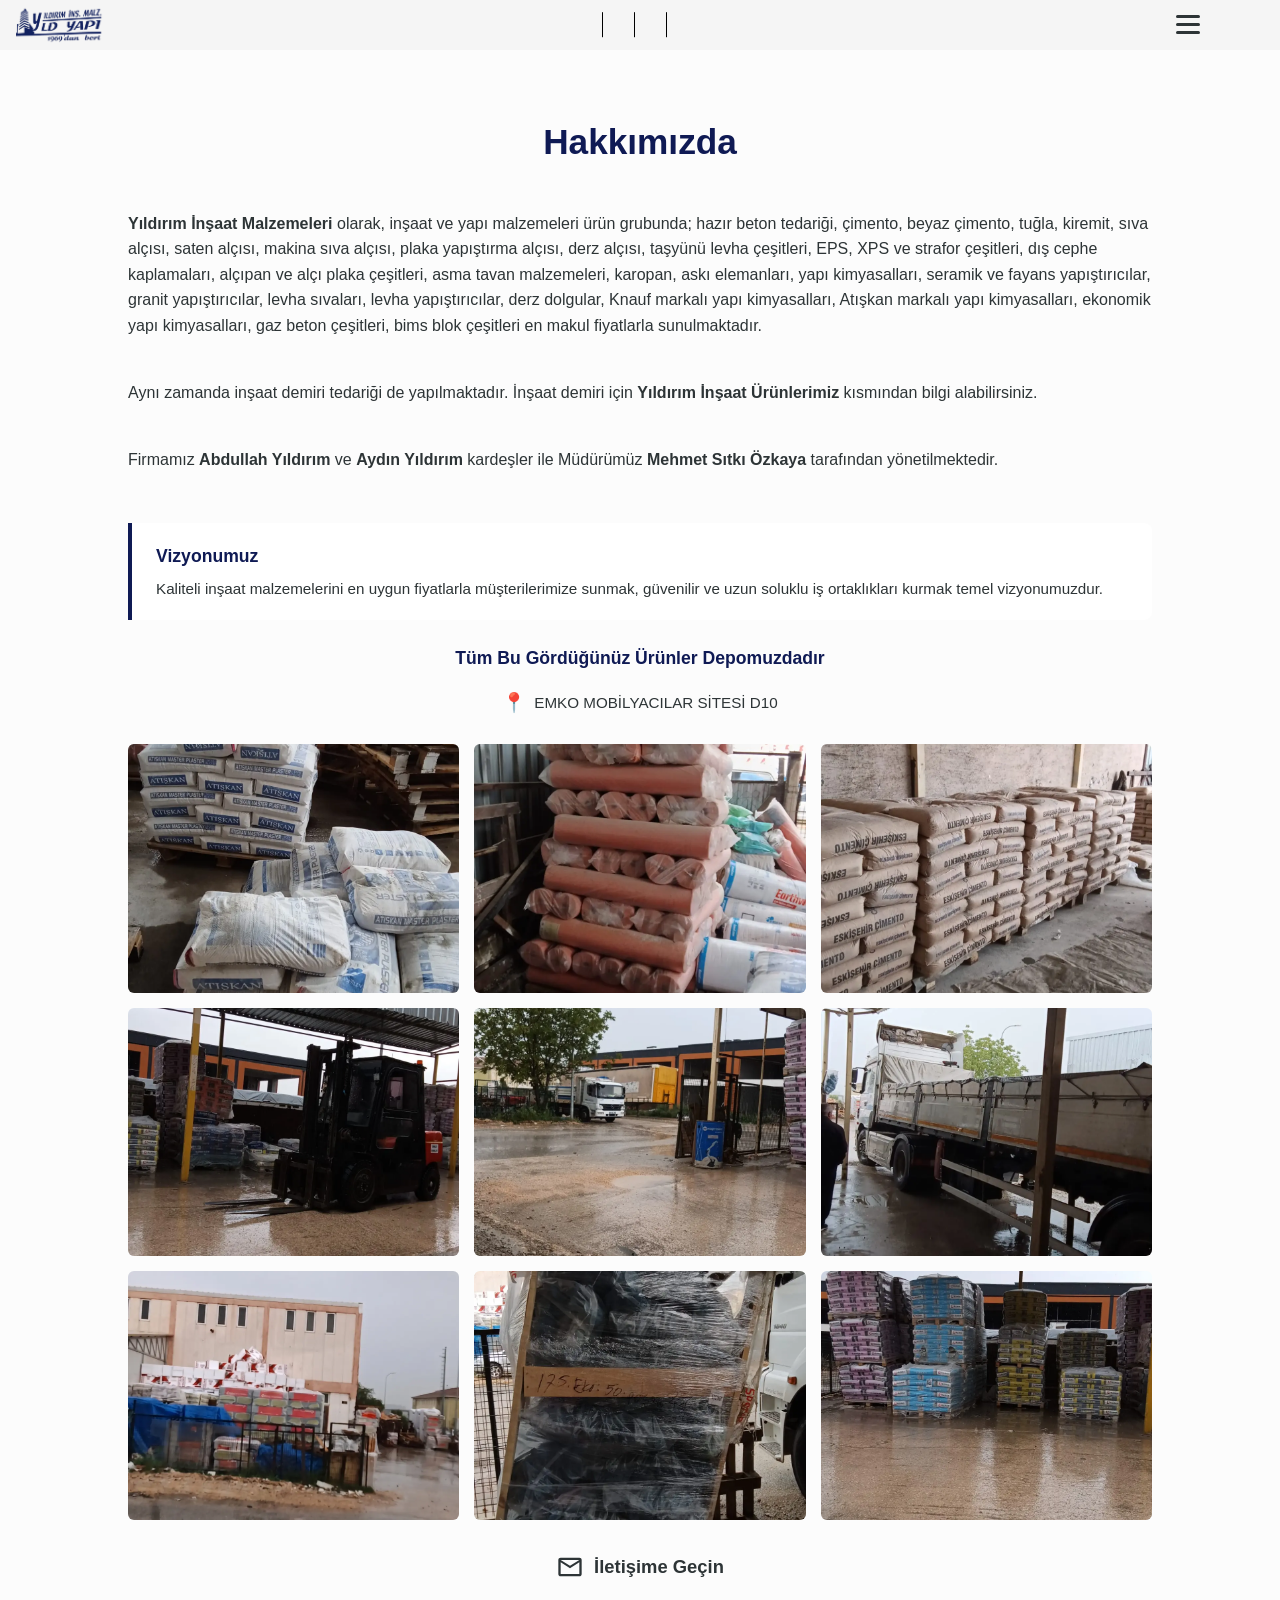
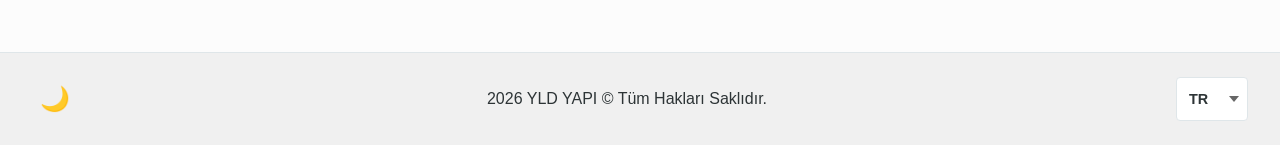
==== commit de72c1fa: "fix: HTML'ler root'a alındı, vercel.json rewrite kaldırıldı, cleanUrls ile çalışıyor" ====
--- a/hakkimizda.html
+++ b/hakkimizda.html
@@ -7,8 +7,8 @@
     <meta property="og:title" content="Hakkımızda | YLD YAPI">
     <meta property="og:description" content="Yıldırım İnşaat Malzemeleri - 1969'dan beri güven.">
     <meta property="og:type" content="website">
-    <meta property="og:image" content="resimler/logo.png">
-    <link rel="icon" type="image/png" href="resimler/logo.png">
+    <meta property="og:image" content="/resimler/logo.png">
+    <link rel="icon" type="image/png" href="/resimler/logo.png">
     <link rel="preconnect" href="https://www.googletagmanager.com">
     <link rel="preconnect" href="https://www.google-analytics.com">
     <script>
@@ -24,19 +24,19 @@
         });
     </script>
     <title data-i18n="title-about">Hakkımızda | YLD YAPI</title>
-    <link rel="stylesheet" href="style.min.css">
+    <link rel="stylesheet" href="/css/style.min.css">
 </head>
 <body>
     <a href="#main-content" class="skip-link" data-i18n="skip-label">İçeriğe geç</a>
 
     <header>
-        <div class="logo"><a href="index.html"><img src="resimler/logo.png" alt="YLD YAPI Logo"></a></div>
+        <div class="logo"><a href="/"><img src="/resimler/logo.png" alt="YLD YAPI Logo"></a></div>
         <nav class="main-nav">
             <ul>
-                <li><a href="index.html"><span class="nav-text" data-i18n="nav-home">Anasayfa</span></a></li>
-                <li><a href="urunler.html"><span class="nav-text" data-i18n="nav-products">Ürünler</span></a></li>
-                <li><a href="hakkimizda.html"><span class="nav-text" data-i18n="nav-about">Hakkımızda</span></a></li>
-                <li><a href="iletisim.html"><span class="nav-text" data-i18n="nav-contact">İletişim</span></a></li>
+                <li><a href="/"><span class="nav-text" data-i18n="nav-home">Anasayfa</span></a></li>
+                <li><a href="/urunler"><span class="nav-text" data-i18n="nav-products">Ürünler</span></a></li>
+                <li><a href="/hakkimizda"><span class="nav-text" data-i18n="nav-about">Hakkımızda</span></a></li>
+                <li><a href="/iletisim"><span class="nav-text" data-i18n="nav-contact">İletişim</span></a></li>
             </ul>
         </nav>
         <button class="hamburger" aria-label="Menü">
@@ -64,18 +64,18 @@
         </a>
         <br>
         <div class="about-gallery">
-            <div class="gallery-item"><img src="resimler/resim1.webp" alt="Yıldırım İnşaat - Çimento" width="400" height="300" loading="lazy"></div>
-            <div class="gallery-item"><img src="resimler/resim2.webp" alt="Yıldırım İnşaat - Demir" width="400" height="300" loading="lazy"></div>
-            <div class="gallery-item"><img src="resimler/resim3.webp" alt="Yıldırım İnşaat - İnşaat" width="400" height="300" loading="lazy"></div>
-            <div class="gallery-item"><img src="resimler/resim4.webp" alt="Yıldırım İnşaat - Yapı" width="400" height="300" loading="lazy"></div>
-            <div class="gallery-item"><img src="resimler/resim5.webp" alt="Yıldırım İnşaat - Şantiye" width="400" height="300" loading="lazy"></div>
-            <div class="gallery-item"><img src="resimler/resim6.webp" alt="Yıldırım İnşaat - Malzeme" width="400" height="300" loading="lazy"></div>
-            <div class="gallery-item"><img src="resimler/resim7.webp" alt="Yıldırım İnşaat - Tuğla" width="400" height="300" loading="lazy"></div>
-            <div class="gallery-item"><img src="resimler/resim8.webp" alt="Yıldırım İnşaat - Yalıtım" width="400" height="300" loading="lazy"></div>
-            <div class="gallery-item"><img src="resimler/resim9.webp" alt="Yıldırım İnşaat - Kiremit" width="400" height="300" loading="lazy"></div>
+            <div class="gallery-item"><img src="/resimler/resim1.webp" alt="Yıldırım İnşaat - Çimento" width="400" height="300" loading="lazy"></div>
+            <div class="gallery-item"><img src="/resimler/resim2.webp" alt="Yıldırım İnşaat - Demir" width="400" height="300" loading="lazy"></div>
+            <div class="gallery-item"><img src="/resimler/resim3.webp" alt="Yıldırım İnşaat - İnşaat" width="400" height="300" loading="lazy"></div>
+            <div class="gallery-item"><img src="/resimler/resim4.webp" alt="Yıldırım İnşaat - Yapı" width="400" height="300" loading="lazy"></div>
+            <div class="gallery-item"><img src="/resimler/resim5.webp" alt="Yıldırım İnşaat - Şantiye" width="400" height="300" loading="lazy"></div>
+            <div class="gallery-item"><img src="/resimler/resim6.webp" alt="Yıldırım İnşaat - Malzeme" width="400" height="300" loading="lazy"></div>
+            <div class="gallery-item"><img src="/resimler/resim7.webp" alt="Yıldırım İnşaat - Tuğla" width="400" height="300" loading="lazy"></div>
+            <div class="gallery-item"><img src="/resimler/resim8.webp" alt="Yıldırım İnşaat - Yalıtım" width="400" height="300" loading="lazy"></div>
+            <div class="gallery-item"><img src="/resimler/resim9.webp" alt="Yıldırım İnşaat - Kiremit" width="400" height="300" loading="lazy"></div>
         </div>
         <div class="contact-link-bottom">
-            <a href="iletisim.html">
+            <a href="/iletisim">
                 <svg class="contact-icon" xmlns="http://www.w3.org/2000/svg" viewBox="0 -960 960 960"><path d="M160-160q-33 0-56.5-23.5T80-240v-480q0-33 23.5-56.5T160-800h640q33 0 56.5 23.5T880-720v480q0 33-23.5 56.5T800-160H160Zm320-280L160-640v400h640v-400L480-440Zm0-80 320-200H160l320 200ZM160-640v-80 480-400Z"/></svg>
                 <span data-i18n="about-contact">İletişime Geçin</span>
             </a>
@@ -93,6 +93,6 @@
             <option value="ru">RU</option>
         </select>
     </footer>
-    <script src="script.min.js"></script>
+    <script src="/js/script.min.js"></script>
 </body>
 </html>
--- a/css/style.min.css
+++ b/css/style.min.css
@@ -0,0 +1 @@
+:root{--bg-color:#fcfcfc;--text-color:#2d3436;--accent-color:#0f1a54;--card-bg:#ffffff;--border-color:#dfe6e9;--header-bg:#f5f5f5;--footer-bg:#f0f0f0}body.dark-mode{--bg-color:#1e272e;--text-color:#f1f2f6;--card-bg:#2f3640;--border-color:#3d3d3d;--header-bg:#2f3640;--footer-bg:#141b20;--accent-color:#5a7dbf}*{box-sizing:border-box;margin:0;padding:0}:focus-visible{outline:2px solid var(--accent-color);outline-offset:2px}body{font-family:'Inter',sans-serif;background-color:var(--bg-color);color:var(--text-color);line-height:1.6;transition:0.3s}main{display:block;min-height:calc(100vh - 130px)}@keyframes slideDown{from{transform:translateY(-100%);opacity:0}to{transform:translateY(0);opacity:1}}header{display:flex;justify-content:space-between;align-items:center;padding:0.2rem 5% 0.2rem 0;background:var(--header-bg);border-bottom:1px solid transparent;animation:slideDown 0.6s ease-out;transition:padding 0.4s ease}header.expanded{padding:0.4rem 5% 0.4rem 0}.logo{display:flex;align-items:center;flex-shrink:0;padding-left:1rem}.logo img{height:40px;width:auto;display:block;transition:height 0.4s ease}header.expanded .logo img{height:72px}.main-nav{flex:1;display:flex;justify-content:center}.main-nav ul{display:flex;list-style:none;height:100%}header.expanded .main-nav ul{gap:0}.logo a{display:flex;align-items:center}.main-nav li{display:flex;align-items:center;position:relative}.main-nav li + li{margin-left:32px}.main-nav li + li::before{content:"";position:absolute;left:-17px;top:50%;transform:translateY(-50%);height:1.6rem;width:1px;background:#000}body.dark-mode .main-nav li + li::before{background:#718093}header.expanded .main-nav li + li{margin-left:56px}header.expanded .main-nav li + li::before{left:-30px;height:2.2rem}.main-nav a{text-decoration:none;color:var(--text-color);font-weight:600;text-transform:uppercase;font-size:0;display:inline-flex;align-items:center;gap:6px;transition:all 0.3s ease}.main-nav a:hover{color:var(--accent-color)}.main-nav a::before{font-size:1.6rem;line-height:1;color:var(--text-color)}.main-nav a[href="index.html"]::before{content:"";display:inline-block;width:1.8rem;height:1.8rem;background:url("data:image/svg+xml,%3Csvg xmlns='http://www.w3.org/2000/svg' viewBox='0 -960 960 960'%3E%3Cpath d='M240-200h120v-240h240v240h120v-360L480-740 240-560v360Zm-80 80v-480l320-240 320 240v480H520v-240h-80v240H160Zm320-350Z'/%3E%3C/svg%3E") no-repeat center / contain;filter:brightness(0)}body.dark-mode .main-nav a[href="index.html"]::before{filter:brightness(0) invert(1)}.main-nav a[href="urunler.html"]::before{content:"";display:inline-block;width:1.4rem;height:1.4rem;background:url("data:image/svg+xml,%3Csvg xmlns='http://www.w3.org/2000/svg' viewBox='0 -960 960 960'%3E%3Cpath d='M200-80q-33 0-56.5-23.5T120-160v-480q0-33 23.5-56.5T200-720h80q0-83 58.5-141.5T480-920q83 0 141.5 58.5T680-720h80q33 0 56.5 23.5T840-640v480q0 33-23.5 56.5T760-80H200Zm0-80h560v-480H200v480Zm421.5-298.5Q680-517 680-600h-80q0 50-35 85t-85 35q-50 0-85-35t-35-85h-80q0 83 58.5 141.5T480-400q83 0 141.5-58.5ZM360-720h240q0-50-35-85t-85-35q-50 0-85 35t-35 85ZM200-160v-480 480Z'/%3E%3C/svg%3E") no-repeat center / contain;filter:brightness(0)}body.dark-mode .main-nav a[href="urunler.html"]::before{filter:brightness(0) invert(1)}.main-nav a[href="hakkimizda.html"]::before{content:"";display:inline-block;width:1.4rem;height:1.4rem;background:url("data:image/svg+xml,%3Csvg xmlns='http://www.w3.org/2000/svg' viewBox='0 -960 960 960'%3E%3Cpath d='M480-40 360-160H200q-33 0-56.5-23.5T120-240v-560q0-33 23.5-56.5T200-880h560q33 0 56.5 23.5T840-800v560q0 33-23.5 56.5T760-160H600L480-40ZM200-286q54-53 125.5-83.5T480-400q83 0 154.5 30.5T760-286v-514H200v514Zm379-235q41-41 41-99t-41-99q-41-41-99-41t-99 41q-41 41-41 99t41 99q41 41 99 41t99-41ZM280-240h400v-10q-42-35-93-52.5T480-320q-56 0-107 17.5T280-250v10Zm157.5-337.5Q420-595 420-620t17.5-42.5Q455-680 480-680t42.5 17.5Q540-645 540-620t-17.5 42.5Q505-560 480-560t-42.5-17.5ZM480-543Z'/%3E%3C/svg%3E") no-repeat center / contain;filter:brightness(0)}body.dark-mode .main-nav a[href="hakkimizda.html"]::before{filter:brightness(0) invert(1)}.main-nav a[href="iletisim.html"]::before{content:"✉"}header.expanded .main-nav a{font-size:0.9rem}header.expanded .main-nav a:hover{transform:scale(1.1)}.nav-text{display:inline-block;overflow:hidden;max-width:0;opacity:0;transition:max-width 0.4s ease,opacity 0.4s ease,margin-left 0.4s ease;vertical-align:middle}header.expanded .nav-text{max-width:200px;opacity:1;margin-left:4px}.hamburger{display:flex;flex-direction:column;gap:5px;background:none;border:none;cursor:pointer;padding:12px;margin-right:4px;min-width:48px;align-items:center;justify-content:center}.hamburger span{display:block;width:24px;height:3px;background:var(--text-color);border-radius:2px;transition:all 0.3s ease}header.expanded .hamburger span:nth-child(1){transform:rotate(45deg) translate(5px,5px)}header.expanded .hamburger span:nth-child(2){opacity:0}header.expanded .hamburger span:nth-child(3){transform:rotate(-45deg) translate(5px,-5px)}.mode-btn{border:none;cursor:pointer;font-size:1.5rem;background:none;padding:8px;min-width:44px;min-height:44px;transition:transform 0.2s}.mode-btn:hover{transform:scale(1.2)}.lang-select{border:1px solid var(--border-color);cursor:pointer;font-size:0.9rem;background:var(--card-bg);color:var(--text-color);padding:8px 28px 8px 12px;min-width:72px;min-height:44px;border-radius:4px;font-weight:600;outline:2px solid transparent;outline-offset:2px;appearance:none;-webkit-appearance:none;background-image:url("data:image/svg+xml,%3Csvg xmlns='http://www.w3.org/2000/svg' width='10' height='6'%3E%3Cpath d='M0 0l5 6 5-6z' fill='%23666'/%3E%3C/svg%3E");background-repeat:no-repeat;background-position:right 8px center;line-height:1.2}.lang-select:focus{outline-color:var(--accent-color)}.container{padding:4rem 10%}.container h2{text-align:center;margin-bottom:2.5rem;font-size:2.2rem;font-weight:800;color:var(--accent-color)}.container p{line-height:1.6;margin-bottom:1rem}.hero{position:relative;height:90vh;overflow:hidden;color:white}.slider-track{display:flex;width:300vw;height:100%;transition:transform 0.6s cubic-bezier(0.22,0.61,0.36,1);cursor:grab}.slider-track.dragging{cursor:grabbing;transition:none}.slider-item{width:100vw;height:100%;position:relative;flex-shrink:0;user-select:none}.slider-item::after{content:"";position:absolute;bottom:20px;right:20px;width:120px;height:50px;background:url('resimler/logo.png') no-repeat center / contain;z-index:3;pointer-events:none}.slide-images{display:grid;grid-template-columns:repeat(3,1fr);width:100%;height:100%}.slide-img{background-size:cover;background-position:center;min-height:200px}.slide-overlay{position:absolute;inset:0;background:rgba(0,0,0,0.5)}.slide-text{position:absolute;inset:0;display:flex;align-items:center;justify-content:center;z-index:2}.slide-text h1{font-size:5rem;text-align:center;font-style:italic;font-weight:700}.slider-dots{position:absolute;bottom:6vh;left:50%;transform:translateX(-50%);z-index:3;display:flex;gap:12px}.dot{width:14px;height:14px;border-radius:50%;background:rgba(255,255,255,0.4);cursor:pointer;transition:all 0.3s ease;border:2px solid rgba(255,255,255,0.6)}.dot.active{background:white;transform:scale(1.2);border-color:white}.btn-container{position:absolute;bottom:12vh;left:50%;transform:translateX(-50%);z-index:3}.btn{background-color:#6c757d;color:white;padding:12px 30px;text-decoration:none;border-radius:4px;font-weight:bold;transition:all 0.3s ease;display:inline-block;cursor:pointer}.btn:hover{box-shadow:0 8px 25px rgba(108,117,125,0.5);transform:translateY(-3px);font-weight:900}.arrow{position:absolute;top:50%;transform:translateY(-50%);z-index:3;background:rgba(255,255,255,0.25);color:white;border:none;font-size:2rem;padding:10px 16px;cursor:pointer;border-radius:4px;transition:all 0.3s ease}.arrow:hover{background:rgba(255,255,255,0.5)}.arrow-prev{left:20px}.arrow-next{right:20px}.arrow.hidden{display:none}.product-grid{display:flex;flex-wrap:wrap;gap:20px;justify-content:center}.product-link{text-decoration:none;color:inherit;width:calc((100% - 40px) / 3);display:block}.product-card{border:1px solid #eee;padding:1rem;text-align:center;transition:transform 0.3s ease,box-shadow 0.3s ease;background:var(--card-bg)}.product-link:hover .product-card{transform:scale(1.05);box-shadow:0 8px 25px rgba(0,0,0,0.15)}.product-img{height:150px;background-size:cover;background-position:center;border-radius:8px 8px 0 0}footer{display:flex;align-items:center;justify-content:space-between;padding:1.5rem 2rem;background-color:var(--footer-bg);border-top:1px solid var(--border-color);color:var(--text-color);transition:background-color 0.3s,color 0.3s}footer p{margin:0;display:flex;align-items:center;gap:8px}.footer-icon{width:20px;height:20px;fill:currentColor}.contact-wrapper{display:flex;gap:40px;margin-top:2rem}.contact-info{flex:1}.contact-right{flex:1;display:flex;flex-direction:column}.contact-right h3{text-align:center;margin:1.5rem 0 1rem}.contact-right ul{list-style:none;text-align:center}.contact-right ul li{margin-bottom:0.5rem}.contact-right ul li:last-child{margin-bottom:0}.contact-form{display:flex;flex-direction:column;gap:15px}.contact-form input,.contact-form textarea{padding:15px;border:2px solid var(--border-color);width:100%;border-radius:4px;background:var(--card-bg);color:var(--text-color);outline:2px solid transparent;outline-offset:2px}.contact-form input::placeholder,.contact-form textarea::placeholder{color:var(--text-color);opacity:0.6}.contact-form input:focus,.contact-form textarea:focus{border-color:var(--accent-color);outline:2px solid var(--accent-color)}.whatsapp-section{text-align:center;margin-top:2rem}.whatsapp-section p{font-weight:700;margin-bottom:0.8rem;color:var(--text-color)}.whatsapp-links{display:flex;justify-content:center;gap:1.5rem;flex-wrap:wrap}.whatsapp-link{display:inline-flex;align-items:center;gap:8px;color:var(--text-color);text-decoration:none;font-weight:600;transition:color 0.3s}.whatsapp-link:hover{color:#25D366}.whatsapp-icon{width:22px;height:22px;fill:currentColor}.stock-text{text-align:center;font-size:1.1rem;font-weight:600;margin:1.5rem 0 0.5rem;color:var(--accent-color)}.map-box{width:100%;height:350px;margin-top:0;overflow:hidden;border:1px solid var(--border-color)}.map-box iframe{width:100%;height:100%;border:0}.address-text{margin-top:0.8rem;font-size:0.95rem;color:var(--text-color);display:flex;align-items:center;justify-content:center;gap:8px}.location-icon{font-size:1.2rem}.address-link{text-decoration:none;display:block;color:inherit;transition:transform 0.3s ease}.address-link:hover{transform:scale(1.03)}.phone-link{color:var(--text-color);text-decoration:underline;text-underline-offset:3px;font-weight:600;font-size:0.95rem}.phone-link:hover{color:var(--accent-color)}.contact-link-bottom{text-align:center;margin-top:2rem}.contact-link-bottom a{display:inline-flex;align-items:center;gap:10px;color:var(--text-color);text-decoration:none;font-weight:700;font-size:1.15rem;transition:color 0.3s}.contact-link-bottom a:hover{color:var(--accent-color)}.contact-link-bottom .contact-icon{width:28px;height:28px;fill:currentColor}.about-gallery{display:grid;grid-template-columns:repeat(3,1fr);gap:15px;margin-bottom:2rem}.about-gallery .gallery-item{aspect-ratio:4/3;overflow:hidden;border-radius:6px}.about-gallery .gallery-item img{width:100%;height:100%;object-fit:cover;display:block}.about-gallery .gallery-item{position:relative}.about-gallery .gallery-item::after{content:"";position:absolute;bottom:10px;right:10px;width:80px;height:35px;background:url('resimler/logo.png') no-repeat center / contain;opacity:0.5;pointer-events:none}.about-bottom-item{flex:1;text-align:center}.about-bottom-item a{display:inline-flex;align-items:center;gap:8px;color:var(--text-color);text-decoration:none;font-weight:700;font-size:1.15rem;transition:color 0.3s}.about-bottom-item a:hover{color:var(--accent-color)}.about-bottom-item .contact-icon{width:28px;height:28px;fill:currentColor}.about-bottom-item .sep{margin:0 4px;opacity:0.5}.about-bottom-item p{margin:0}.about-aside{background:var(--card-bg);border-left:4px solid var(--accent-color);padding:1.2rem 1.5rem;border-radius:0 8px 8px 0;margin:0.5rem 0}.about-aside h3{margin:0 0 0.5rem;font-size:1.1rem;color:var(--accent-color)}.about-aside p{margin:0;font-size:0.95rem;line-height:1.5}.skip-link{position:absolute;top:-100%;left:0;z-index:9999;background:var(--accent-color);color:#fff;padding:10px 16px;font-weight:700;text-decoration:none;border-radius:0 0 4px 0}.skip-link:focus{top:0}@keyframes fadeIn{from{opacity:0;transform:translateY(8px)}to{opacity:1;transform:translateY(0)}}main{animation:fadeIn 0.5s ease-out}[dir="rtl"] .about-aside{border-left:none;border-right:4px solid var(--accent-color);border-radius:8px 0 0 8px}[dir="rtl"] .skip-link{left:auto;right:0;border-radius:0 0 0 4px}[dir="rtl"] .contact-form input,[dir="rtl"] .contact-form textarea{text-align:right}[dir="rtl"] .address-text{direction:rtl}[dir="rtl"] .whatsapp-link{direction:rtl}@media (max-width:1024px) and (min-width:769px){header{padding:0.5rem 1.5rem}.main-nav a::before{font-size:1.4rem}.main-nav li + li{margin-left:36px}.main-nav li + li::before{left:-20px}.hero{height:calc(100vh - 130px);min-height:50vh}.slide-images{height:calc(100vh - 130px);min-height:50vh}.slide-img{height:calc(100vh - 130px);min-height:50vh}.container{padding:3rem 5%}.container h2{font-size:2rem}.product-link{width:calc((100% - 20px) / 2)}.contact-wrapper{flex-direction:column}.about-gallery{grid-template-columns:repeat(2,1fr)}}@media (max-width:768px){.hamburger{display:none}header{padding:0.5rem 0.8rem}.main-nav a{font-size:0}.main-nav a::before{font-size:1.6rem}.nav-text{max-width:0;opacity:0;margin:0}header.expanded .nav-text{max-width:0;opacity:0;margin:0}.main-nav li + li{margin-left:40px}header.expanded .main-nav li + li{margin-left:40px}.main-nav li + li::before{left:-22px;height:1.5rem}header.expanded .main-nav li + li::before{left:-22px;height:1.5rem}header.expanded .main-nav a{font-size:0}.hero{height:calc(100vh - 130px);min-height:50vh}.hero .btn{font-size:0.9rem;padding:10px 20px}.slide-text h1{font-size:1.5rem}.slide-images{height:calc(100vh - 130px);min-height:50vh}.slide-img{height:calc(100vh - 130px);min-height:50vh}.container{padding:2rem 1rem}.container h2{font-size:1.6rem;margin-bottom:1.5rem}.product-link{width:100%}.about-gallery{grid-template-columns:1fr}footer{flex-direction:column;gap:12px;text-align:center}footer p{justify-content:center;font-size:0.85rem}.map-box{height:250px}.contact-right{width:100%}.whatsapp-links{flex-direction:column;align-items:center;gap:0.8rem}.slider-dots{bottom:40px}.arrow{font-size:1.2rem;padding:6px 10px}.arrow-prev{left:8px}.arrow-next{right:8px}}@media (max-width:480px){.hero{min-height:40vh;height:calc(100vh - 130px)}.slide-text h1{font-size:1.2rem}.slide-images{height:calc(100vh - 130px);min-height:40vh}.slide-img{height:calc(100vh - 130px);min-height:40vh}.slider-dots{bottom:30px}.slider-dots .dot{width:8px;height:8px}.arrow{display:none}.main-nav a::before{font-size:1rem}.main-nav li + li{margin-left:6px}.main-nav li + li::before{left:-5px}header.expanded .main-nav li + li::before{left:-5px}}
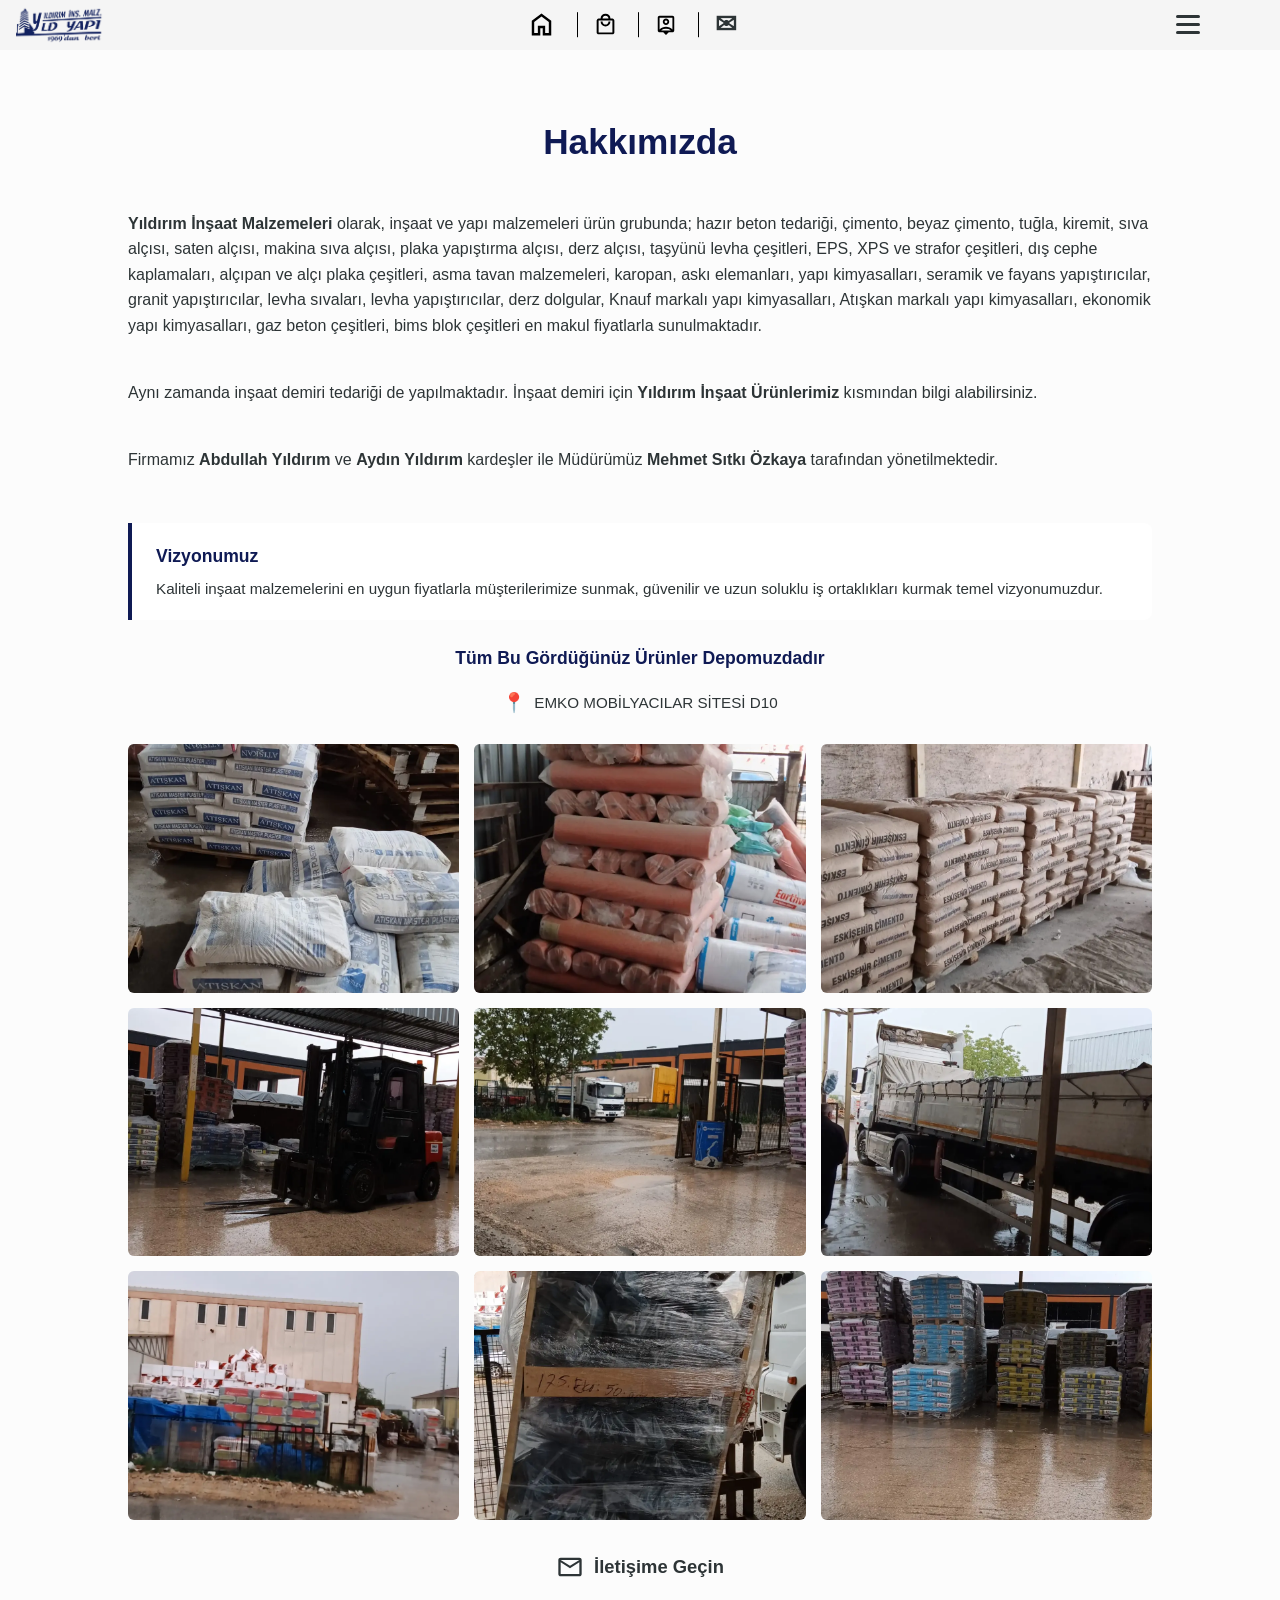
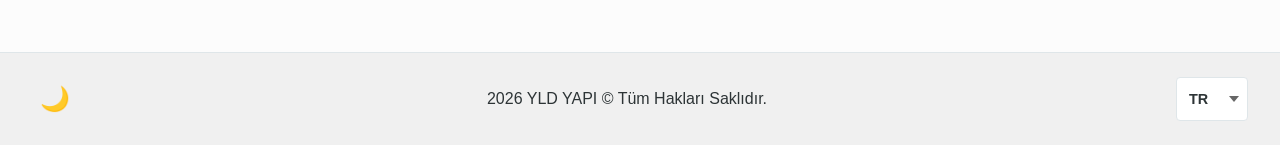
==== commit 3a448d3d: "fix: root-relative yollar relative yapıldı (lokal + vercel uyumu)" ====
--- a/hakkimizda.html
+++ b/hakkimizda.html
@@ -7,8 +7,8 @@
     <meta property="og:title" content="Hakkımızda | YLD YAPI">
     <meta property="og:description" content="Yıldırım İnşaat Malzemeleri - 1969'dan beri güven.">
     <meta property="og:type" content="website">
-    <meta property="og:image" content="/resimler/logo.png">
-    <link rel="icon" type="image/png" href="/resimler/logo.png">
+    <meta property="og:image" content="resimler/logo.png">
+    <link rel="icon" type="image/png" href="resimler/logo.png">
     <link rel="preconnect" href="https://www.googletagmanager.com">
     <link rel="preconnect" href="https://www.google-analytics.com">
     <script>
@@ -24,19 +24,19 @@
         });
     </script>
     <title data-i18n="title-about">Hakkımızda | YLD YAPI</title>
-    <link rel="stylesheet" href="/css/style.min.css">
+    <link rel="stylesheet" href="css/style.min.css">
 </head>
 <body>
     <a href="#main-content" class="skip-link" data-i18n="skip-label">İçeriğe geç</a>
 
     <header>
-        <div class="logo"><a href="/"><img src="/resimler/logo.png" alt="YLD YAPI Logo"></a></div>
+        <div class="logo"><a href="index.html"><img src="resimler/logo.png" alt="YLD YAPI Logo"></a></div>
         <nav class="main-nav">
             <ul>
-                <li><a href="/"><span class="nav-text" data-i18n="nav-home">Anasayfa</span></a></li>
-                <li><a href="/urunler"><span class="nav-text" data-i18n="nav-products">Ürünler</span></a></li>
-                <li><a href="/hakkimizda"><span class="nav-text" data-i18n="nav-about">Hakkımızda</span></a></li>
-                <li><a href="/iletisim"><span class="nav-text" data-i18n="nav-contact">İletişim</span></a></li>
+                <li><a href="index.html"><span class="nav-text" data-i18n="nav-home">Anasayfa</span></a></li>
+                <li><a href="urunler.html"><span class="nav-text" data-i18n="nav-products">Ürünler</span></a></li>
+                <li><a href="hakkimizda.html"><span class="nav-text" data-i18n="nav-about">Hakkımızda</span></a></li>
+                <li><a href="iletisim.html"><span class="nav-text" data-i18n="nav-contact">İletişim</span></a></li>
             </ul>
         </nav>
         <button class="hamburger" aria-label="Menü">
@@ -64,18 +64,18 @@
         </a>
         <br>
         <div class="about-gallery">
-            <div class="gallery-item"><img src="/resimler/resim1.webp" alt="Yıldırım İnşaat - Çimento" width="400" height="300" loading="lazy"></div>
-            <div class="gallery-item"><img src="/resimler/resim2.webp" alt="Yıldırım İnşaat - Demir" width="400" height="300" loading="lazy"></div>
-            <div class="gallery-item"><img src="/resimler/resim3.webp" alt="Yıldırım İnşaat - İnşaat" width="400" height="300" loading="lazy"></div>
-            <div class="gallery-item"><img src="/resimler/resim4.webp" alt="Yıldırım İnşaat - Yapı" width="400" height="300" loading="lazy"></div>
-            <div class="gallery-item"><img src="/resimler/resim5.webp" alt="Yıldırım İnşaat - Şantiye" width="400" height="300" loading="lazy"></div>
-            <div class="gallery-item"><img src="/resimler/resim6.webp" alt="Yıldırım İnşaat - Malzeme" width="400" height="300" loading="lazy"></div>
-            <div class="gallery-item"><img src="/resimler/resim7.webp" alt="Yıldırım İnşaat - Tuğla" width="400" height="300" loading="lazy"></div>
-            <div class="gallery-item"><img src="/resimler/resim8.webp" alt="Yıldırım İnşaat - Yalıtım" width="400" height="300" loading="lazy"></div>
-            <div class="gallery-item"><img src="/resimler/resim9.webp" alt="Yıldırım İnşaat - Kiremit" width="400" height="300" loading="lazy"></div>
+            <div class="gallery-item"><img src="resimler/resim1.webp" alt="Yıldırım İnşaat - Çimento" width="400" height="300" loading="lazy"></div>
+            <div class="gallery-item"><img src="resimler/resim2.webp" alt="Yıldırım İnşaat - Demir" width="400" height="300" loading="lazy"></div>
+            <div class="gallery-item"><img src="resimler/resim3.webp" alt="Yıldırım İnşaat - İnşaat" width="400" height="300" loading="lazy"></div>
+            <div class="gallery-item"><img src="resimler/resim4.webp" alt="Yıldırım İnşaat - Yapı" width="400" height="300" loading="lazy"></div>
+            <div class="gallery-item"><img src="resimler/resim5.webp" alt="Yıldırım İnşaat - Şantiye" width="400" height="300" loading="lazy"></div>
+            <div class="gallery-item"><img src="resimler/resim6.webp" alt="Yıldırım İnşaat - Malzeme" width="400" height="300" loading="lazy"></div>
+            <div class="gallery-item"><img src="resimler/resim7.webp" alt="Yıldırım İnşaat - Tuğla" width="400" height="300" loading="lazy"></div>
+            <div class="gallery-item"><img src="resimler/resim8.webp" alt="Yıldırım İnşaat - Yalıtım" width="400" height="300" loading="lazy"></div>
+            <div class="gallery-item"><img src="resimler/resim9.webp" alt="Yıldırım İnşaat - Kiremit" width="400" height="300" loading="lazy"></div>
         </div>
         <div class="contact-link-bottom">
-            <a href="/iletisim">
+            <a href="iletisim.html">
                 <svg class="contact-icon" xmlns="http://www.w3.org/2000/svg" viewBox="0 -960 960 960"><path d="M160-160q-33 0-56.5-23.5T80-240v-480q0-33 23.5-56.5T160-800h640q33 0 56.5 23.5T880-720v480q0 33-23.5 56.5T800-160H160Zm320-280L160-640v400h640v-400L480-440Zm0-80 320-200H160l320 200ZM160-640v-80 480-400Z"/></svg>
                 <span data-i18n="about-contact">İletişime Geçin</span>
             </a>
@@ -93,6 +93,6 @@
             <option value="ru">RU</option>
         </select>
     </footer>
-    <script src="/js/script.min.js"></script>
+    <script src="js/script.min.js"></script>
 </body>
 </html>
